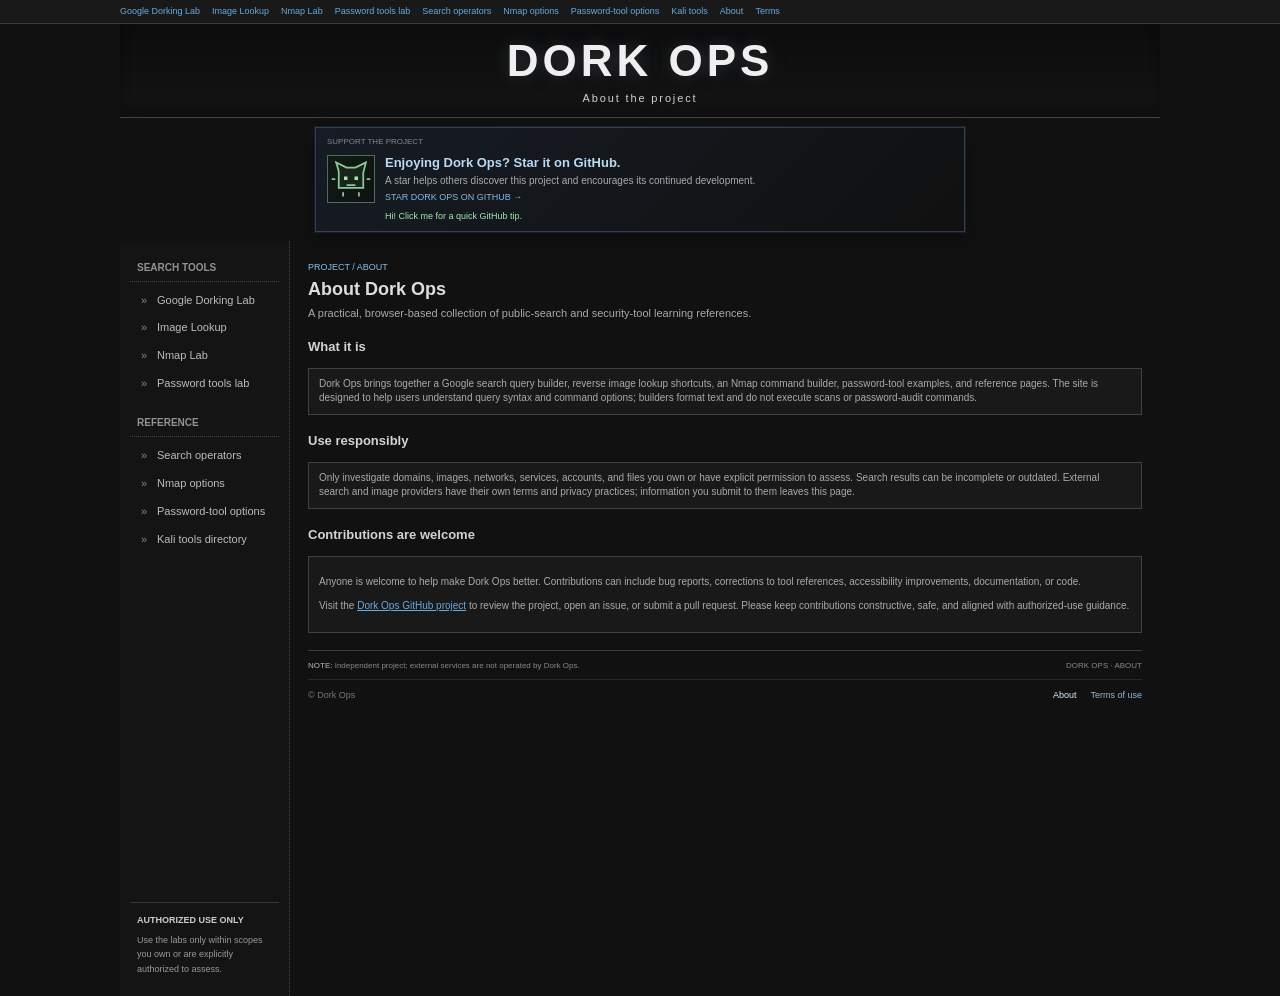
==== about.html @ 5b29af6c "Add files via upload" ====
<!DOCTYPE html>
<html lang="en">
<head>
  <meta charset="utf-8">
  <meta name="viewport" content="width=device-width, initial-scale=1, viewport-fit=cover">
  <meta name="theme-color" content="#111111">
  <title>About Dork Ops</title>
  <link rel="stylesheet" href="styles.css?v=22">
  <script src="mascot.js" defer></script>
</head>
<body>
  <canvas id="rain" aria-hidden="true"></canvas>
  <nav class="legacy-nav" aria-label="Utility navigation">
    <a href="dork-engine.html">Google Dorking Lab</a>
    <a href="dork-engine.html#p2">Image Lookup</a>
    <a href="dork-engine.html#p3">Nmap Lab</a>
    <a href="dork-engine.html#p4">Password tools lab</a>
    <a href="search-operators.html">Search operators</a>
    <a href="nmap-reference.html">Nmap options</a>
    <a href="password-tools.html">Password-tool options</a>
    <a href="kali-tools.html">Kali tools</a>
    <a href="about.html" aria-current="page">About</a>
    <a href="terms.html">Terms</a>
  </nav>
  <div class="site-banner">
    <div class="site-title">DORK OPS</div>
    <div class="site-subtitle">About the project</div>
  </div>
  <aside class="featured-ad" aria-label="Project highlights">
    <div class="featured-ad-slides">
    <section class="featured-ad-slide is-active" data-ad-slide aria-hidden="false">
      <span class="featured-ad-label">SUPPORT THE PROJECT</span>
      <div class="featured-ad-main">
        <button class="mascot-button" type="button" aria-label="Talk to the Dork Ops mascot" aria-controls="mascot-star-message">
          <svg viewBox="0 0 48 48" aria-hidden="true" focusable="false">
            <path d="M10 15 7 5l12 6h10l12-6-3 12v17H10z" fill="#19241b" stroke="#8bc99a" stroke-width="2"/>
            <path d="M16 21h4v4h-4zm12 0h4v4h-4z" fill="#a4e8ad"/>
            <path d="M19 31h10M6 24H2m44 0h-4M15 39v5m18-5v5" fill="none" stroke="#8bc99a" stroke-width="2"/>
          </svg>
        </button>
        <div class="featured-copy">
          <strong>Enjoying Dork Ops? Star it on GitHub.</strong>
          <span>A star helps others discover this project and encourages its continued development.</span>
          <a class="featured-link" href="https://github.com/sheakrajuu/DORK-OPS" target="_blank" rel="noopener noreferrer">STAR DORK OPS ON GITHUB &rarr;</a>
        </div>
      </div>
      <p class="mascot-message" id="mascot-star-message" aria-live="polite">Hi! Click me for a quick GitHub tip.</p>
    </section>
    <section class="featured-ad-slide" data-ad-slide aria-hidden="true">
      <span class="featured-ad-label">OPEN SOURCE PROJECT</span>
      <div class="featured-ad-main">
        <button class="mascot-button" type="button" aria-label="Talk to the Dork Ops mascot" aria-controls="mascot-contribute-message">
          <svg viewBox="0 0 48 48" aria-hidden="true" focusable="false">
            <path d="M10 15 7 5l12 6h10l12-6-3 12v17H10z" fill="#19241b" stroke="#8bc99a" stroke-width="2"/>
            <path d="M16 21h4v4h-4zm12 0h4v4h-4z" fill="#a4e8ad"/>
            <path d="M19 31h10M6 24H2m44 0h-4M15 39v5m18-5v5" fill="none" stroke="#8bc99a" stroke-width="2"/>
          </svg>
        </button>
        <div class="featured-copy">
          <strong>Everyone is welcome to contribute.</strong>
          <span>Help improve the labs, references, accessibility, and documentation.</span>
          <a class="featured-link" href="https://github.com/sheakrajuu/DORK-OPS" target="_blank" rel="noopener noreferrer">CONTRIBUTE ON GITHUB &rarr;</a>
        </div>
      </div>
      <p class="mascot-message" id="mascot-contribute-message" aria-live="polite">Hi! Click me to learn how you can contribute.</p>
    </section>
    </div>
  </aside>
  <div class="shell">
    <aside class="sidebar" aria-label="Site navigation">
      <div>
        <div class="side-label">SEARCH TOOLS</div>
        <a class="nav-btn" href="dork-engine.html"><span aria-hidden="true">»</span><span>Google Dorking Lab</span></a>
        <a class="nav-btn" href="dork-engine.html#p2"><span aria-hidden="true">»</span><span>Image Lookup</span></a>
        <a class="nav-btn" href="dork-engine.html#p3"><span aria-hidden="true">»</span><span>Nmap Lab</span></a>
        <a class="nav-btn" href="dork-engine.html#p4"><span aria-hidden="true">»</span><span>Password tools lab</span></a>
      </div>
      <div>
        <div class="side-label">REFERENCE</div>
        <a class="nav-btn" href="search-operators.html"><span aria-hidden="true">»</span><span>Search operators</span></a>
        <a class="nav-btn" href="nmap-reference.html"><span aria-hidden="true">»</span><span>Nmap options</span></a>
        <a class="nav-btn" href="password-tools.html"><span aria-hidden="true">»</span><span>Password-tool options</span></a>
        <a class="nav-btn" href="kali-tools.html"><span aria-hidden="true">»</span><span>Kali tools directory</span></a>
      </div>
      <div class="side-bottom"><strong>AUTHORIZED USE ONLY</strong>Use the labs only within scopes you own or are explicitly authorized to assess.</div>
    </aside>
    <main>
      <div class="hero">
        <div>
          <div class="eyebrow">PROJECT / ABOUT</div>
          <h1>About Dork Ops</h1>
          <p class="sub">A practical, browser-based collection of public-search and security-tool learning references.</p>
        </div>
      </div>
      <section class="operator-section">
        <h2>What it is</h2>
        <div class="scope-note">Dork Ops brings together a Google search query builder, reverse image lookup shortcuts, an Nmap command builder, password-tool examples, and reference pages. The site is designed to help users understand query syntax and command options; builders format text and do not execute scans or password-audit commands.</div>
      </section>
      <section class="operator-section">
        <h2>Use responsibly</h2>
        <div class="scope-note">Only investigate domains, images, networks, services, accounts, and files you own or have explicit permission to assess. Search results can be incomplete or outdated. External search and image providers have their own terms and privacy practices; information you submit to them leaves this page.</div>
      </section>
      <section class="operator-section">
        <h2>Contributions are welcome</h2>
        <div class="scope-note">
          <p>Anyone is welcome to help make Dork Ops better. Contributions can include bug reports, corrections to tool references, accessibility improvements, documentation, or code.</p>
          <p>Visit the <a href="https://github.com/sheakrajuu/DORK-OPS" target="_blank" rel="noopener noreferrer">Dork Ops GitHub project</a> to review the project, open an issue, or submit a pull request. Please keep contributions constructive, safe, and aligned with authorized-use guidance.</p>
        </div>
      </section>
      <div class="footnote"><span><b>NOTE:</b> Independent project; external services are not operated by Dork Ops.</span><span>DORK OPS · ABOUT</span></div>
      <footer class="site-footer"><span>© Dork Ops</span><span><a href="about.html" aria-current="page">About</a><a href="terms.html">Terms of use</a></span></footer>
    </main>
  </div>
</body>
</html>
---- styles.css ----
:root {
  color-scheme: dark;
  --page: #111;
  --panel: #1d1d1d;
  --surface: #151515;
  --field: #303030;
  --line: #414141;
  --text: #d0d0d0;
  --muted: #999;
  --link: #68a9df;
  --accent: #9cccf0;
  --warning: #f0dba7;
  font-family: Verdana, Arial, sans-serif;
}

* { box-sizing: border-box; }
* { scrollbar-width: none; -ms-overflow-style: none; }
*::-webkit-scrollbar { display: none; width: 0; height: 0; }
html { min-height: 100%; background: var(--page); }
body {
  position: relative;
  isolation: isolate;
  min-width: 320px;
  min-height: 100vh;
  margin: 0;
  overflow-x: hidden;
  background: var(--page);
  color: var(--text);
  font: 12px/1.45 Verdana, Arial, sans-serif;
}
button, input, select, textarea { font: inherit; }
button, a, input { letter-spacing: 0; }
button:focus-visible, input:focus-visible, select:focus-visible, textarea:focus-visible, a:focus-visible { outline: 2px solid var(--accent); outline-offset: 2px; }
a { color: var(--link); }
[hidden] { display: none !important; }

#rain {
  position: fixed;
  z-index: 0;
  inset: 0;
  width: 100%;
  height: 100%;
  opacity: .2;
  pointer-events: none;
}
body > :not(#rain) { position: relative; z-index: 1; }
.topbar {
  display: flex;
  min-height: 27px;
  align-items: center;
  justify-content: space-between;
  padding: 3px max(12px, calc((100% - 1040px) / 2));
  border-bottom: 1px solid #333;
  background: #090909;
}
.brand { color: #77b5e7; font-weight: bold; text-decoration: none; }
.topmeta { color: #777; font-size: 9px; }
.legacy-nav {
  display: flex;
  min-height: 24px;
  align-items: center;
  gap: 12px;
  overflow-x: auto;
  padding: 3px max(12px, calc((100% - 1040px) / 2));
  border-bottom: 1px solid #393939;
  background: #191919;
  color: #888;
  font-size: 9px;
  white-space: nowrap;
}
.legacy-nav a { text-decoration: none; }
.legacy-nav a:hover { color: #cfe8ff; text-decoration: underline; }
.legacy-nav span { margin-left: auto; }
.site-banner {
  display: flex;
  width: min(1040px, 100%);
  min-height: 94px;
  flex-direction: column;
  align-items: center;
  justify-content: center;
  margin: 0 auto;
  padding: 14px 20px 10px;
  border-bottom: 1px solid #454545;
  background: linear-gradient(180deg, #0c0c0c 0%, #141414 100%);
  text-align: center;
  box-shadow: inset 0 -8px 12px rgba(0,0,0,0.28);
}
.site-title {
  color: #efefef;
  font: 700 44px/1 "Arial Black", Impact, Verdana, sans-serif;
  letter-spacing: 4px;
  text-transform: uppercase;
  text-shadow: 0 0 16px rgba(255, 255, 255, 0.10), 0 0 28px rgba(128, 180, 255, 0.12);
  animation: titleFloat 3.5s ease-in-out infinite alternate;
}
.site-subtitle {
  margin-top: 8px;
  color: #cfcfcf;
  font-size: 11px;
  letter-spacing: 0.17em;
  text-transform: none;
  text-shadow: 0 0 12px rgba(176, 210, 255, 0.18);
}
@keyframes titleFloat {
  0% { transform: translateY(0); filter: drop-shadow(0 0 6px rgba(255,255,255,0.06)); }
  100% { transform: translateY(-1px); filter: drop-shadow(0 0 12px rgba(255,255,255,0.14)); }
}
.featured-ad {
  position: relative;
  display: grid;
  width: min(650px, calc(100% - 24px));
  gap: 6px;
  margin: 9px auto;
  padding: 8px 11px;
  border: 1px solid rgba(132, 180, 255, 0.25);
  background: linear-gradient(135deg, rgba(23, 29, 38, 0.96), rgba(17, 17, 17, 0.96));
  box-shadow: 0 0 0 1px rgba(123, 175, 214, 0.1), 0 10px 18px rgba(0, 0, 0, 0.28);
  transition: transform 180ms ease, box-shadow 180ms ease, border-color 180ms ease;
  overflow: hidden;
}
.featured-ad::before {
  content: "";
  position: absolute;
  inset: -20% auto auto -10%;
  width: 120%;
  height: 140%;
  background: linear-gradient(90deg, transparent, rgba(123, 175, 214, 0.1), transparent);
  transform: translateX(-100%);
  animation: adSweep 6s linear infinite;
  pointer-events: none;
}
.featured-ad:hover {
  transform: translateY(-1px);
  border-color: rgba(159, 211, 255, 0.45);
  box-shadow: 0 0 0 1px rgba(159, 211, 255, 0.18), 0 14px 24px rgba(0, 0, 0, 0.34);
}
.featured-ad-label { color: #888; font-size: 8px; }
.featured-ad-slides { display: grid; position: relative; z-index: 1; }
.featured-ad-slide {
  display: grid;
  grid-area: 1 / 1;
  align-content: start;
  gap: 6px;
  opacity: 0;
  transform: translateY(5px);
  visibility: hidden;
  pointer-events: none;
  transition: opacity 500ms ease, transform 500ms ease, visibility 0s linear 500ms;
}
.featured-ad-slide.is-active {
  opacity: 1;
  transform: translateY(0);
  visibility: visible;
  pointer-events: auto;
  transition-delay: 0s;
}
.featured-ad-main { display: flex; align-items: center; gap: 10px; position: relative; z-index: 1; }
.mascot-button {
  display: grid;
  width: 48px;
  height: 48px;
  flex: 0 0 48px;
  place-items: center;
  padding: 2px;
  border: 1px solid #4b7053;
  background: linear-gradient(135deg, #101b12, #0f1115);
  cursor: pointer;
  transition: transform 180ms ease, box-shadow 180ms ease, border-color 180ms ease;
}
.mascot-button svg { display: block; width: 42px; height: 42px; image-rendering: pixelated; }
.mascot-button:hover, .mascot-button:focus-visible {
  transform: scale(1.06) rotate(-2deg);
  border-color: #9bd5a6;
  box-shadow: 0 0 12px rgba(155, 213, 166, 0.55), 0 0 18px rgba(82, 123, 100, 0.45);
}
.featured-copy { display: grid; gap: 2px; position: relative; z-index: 1; }
.featured-copy strong { color: #b8d9f4; font-size: 13px; }
.featured-copy > span { color: #aaa; font-size: 10px; }
.featured-link {
  width: fit-content;
  color: #85b8e2;
  font-size: 9px;
  text-decoration: none;
  transition: transform 180ms ease, color 180ms ease;
}
.featured-link:hover, .featured-link:focus-visible {
  color: #c9edff;
  text-decoration: underline;
  transform: translateX(2px);
}
.mascot-message {
  margin: 0 0 0 58px;
  color: #a4e8ad;
  font-size: 9px;
  position: relative;
  z-index: 1;
  transition: color 160ms ease, opacity 160ms ease;
}
@keyframes adSweep {
  0% { transform: translateX(-120%); }
  100% { transform: translateX(120%); }
}
@media (prefers-reduced-motion: reduce) {
  .featured-ad::before { animation: none; }
  .featured-ad, .mascot-button, .featured-link { transition: none; }
  .featured-ad-slide { transition-duration: 0.01ms; }
}

.shell {
  display: grid;
  width: min(1040px, 100%);
  min-height: calc(100vh - 145px);
  margin: 0 auto;
  grid-template-columns: 170px minmax(0, 1fr);
}
.sidebar {
  display: flex;
  flex-direction: column;
  gap: 18px;
  padding: 20px 10px;
  border-right: 1px dotted #454545;
  background: #141414;
}
.side-label {
  margin-bottom: 5px;
  padding: 0 7px 5px;
  border-bottom: 1px dotted #454545;
  color: #929292;
  font-size: 10px;
  font-weight: bold;
}
.nav-btn {
  display: flex;
  width: 100%;
  align-items: center;
  gap: 7px;
  padding: 5px 7px;
  border: 1px solid transparent;
  background: transparent;
  color: #bcbcbc;
  cursor: pointer;
  font-size: 11px;
  text-align: left;
  text-decoration: none;
}
.nav-btn span:first-child { width: 12px; color: #888; text-align: center; }
.nav-btn:hover, .nav-btn.active { background: #242424; color: #d6ecff; text-decoration: underline; }
.side-bottom {
  margin-top: auto;
  padding: 10px 7px 0;
  border-top: 1px solid #393939;
  color: #999;
  font-size: 9px;
  line-height: 1.6;
}
.side-bottom strong { display: block; margin-bottom: 5px; color: #ccc; font-size: 9px; }

main { min-width: 0; padding: 20px 18px 28px; }
.hero { display: flex; align-items: center; justify-content: space-between; gap: 18px; margin-bottom: 14px; }
.eyebrow { margin-bottom: 4px; color: #8dbce1; font-size: 9px; }
.hero h1 { margin: 0 0 4px; color: #ddd; font-size: 18px; line-height: 1.25; }
.sub { max-width: 680px; margin: 0; color: #aaa; font-size: 11px; line-height: 1.5; }
.hero-code { color: #888; font-size: 9px; line-height: 1.7; text-align: right; white-space: nowrap; }
.hero-code b { color: #b0d5f2; font-weight: normal; }
.tabs { display: flex; gap: 12px; margin: 0 0 10px; border-bottom: 1px solid #4a4a4a; }
.tab { padding: 6px 9px; border: 0; border-bottom: 2px solid transparent; background: transparent; color: #aaa; cursor: pointer; font-size: 10px; }
.tab.on { border-bottom-color: #7bb5e5; color: #c6e3fc; }
.tab:hover { color: #eee; }
.card { padding: 13px; border: 1px solid #414141; background: var(--panel); }
.card-head { display: flex; align-items: center; justify-content: space-between; gap: 16px; margin-bottom: 10px; padding-bottom: 9px; border-bottom: 1px solid #444; }
.card-head h2 { margin: 0 0 4px; color: #d4d4d4; font-size: 12px; }
.card-head p { margin: 0; color: #999; font-size: 10px; line-height: 1.45; }
.pill { padding: 3px 6px; border: 1px solid #4b6273; color: #a9cce5; font-size: 8px; white-space: nowrap; }
.field-grid { display: grid; grid-template-columns: minmax(0, 1.5fr) minmax(220px, 1fr); gap: 14px; }
.field-grid > div { min-width: 0; }
label { display: block; margin: 10px 0 5px; color: #b8b8b8; font-size: 10px; }
input[type="text"], select, textarea { width: 100%; padding: 7px; border: 1px solid #555; border-radius: 0; background: var(--field); color: #e0e0e0; font-size: 11px; }
input[type="text"]::placeholder { color: #888; }
input[type="text"]:focus, select:focus, textarea:focus { border-color: #8bbce3; outline: 0; }
.query-editor { min-height: 43px; resize: vertical; color: #ddd; font: 10px/1.45 Consolas, monospace !important; overflow-wrap: anywhere; }
.template-row { display: grid; grid-template-columns: auto minmax(180px, 1fr) auto; align-items: end; gap: 8px; margin-top: 8px; }
.template-row label { margin: 0; }
.save-status { color: #a4d0a8; font-size: 9px; }
.parsed { display: flex; flex-wrap: wrap; gap: 5px; margin-top: 7px; }
.tag { padding: 3px 6px; border: 1px solid #506a7e; background: #242d34; color: #c3e2fb; font-size: 9px; }
.category-head { display: flex; align-items: center; justify-content: space-between; gap: 10px; margin: 14px 0 6px; color: #bbb; font-size: 10px; }
.category-tools { display: flex; gap: 9px; }
.text-btn { padding: 3px 0; border: 0; background: none; color: #83b9e4; cursor: pointer; font-size: 9px; text-decoration: underline; }
.chips { display: flex; flex-wrap: wrap; gap: 5px; }
.chip { padding: 4px 7px; border: 1px solid #505050; border-radius: 0; background: #292929; color: #c4c4c4; cursor: pointer; font-size: 9px; }
.chip.on { border-color: #708da5; background: #303b44; color: #d0e8fc; }
.chip:hover { border-color: #a1c8e8; }
.auth-row { display: flex; align-items: flex-start; gap: 8px; margin: 11px 0 0; color: #b4b4b4; font-size: 9px; line-height: 1.5; }
.auth-row input { margin: 2px 0 0; accent-color: #80b9e7; }
.auth-row a { color: #8bbce3; }
.action-row { display: flex; flex-wrap: wrap; align-items: center; gap: 9px; margin-top: 12px; }
.go { min-width: 145px; padding: 7px 10px; border: 1px solid #6e9bc0; border-radius: 0; background: #315d7d; color: #f1f7fc; cursor: pointer; font-size: 10px; }
.go:hover { background: #3c7097; }
.note { margin: 10px 0 0; color: #999; font-size: 9px; line-height: 1.45; }
.warn { margin-top: 10px; padding: 9px 11px; border: 1px solid #79643b; background: #332c1e; color: var(--warning); font-size: 10px; }
.scope-note { margin: 11px 0 13px; padding: 8px 10px; border: 1px solid #414141; background: #191919; color: #aaa; font-size: 10px; }
.scope-note strong { color: #ccc; }
.chips .chip { display: inline-flex; align-items: center; gap: 5px; }
.chips .chip input { margin: 0; accent-color: #80b9e7; }
.nmap-command { margin-top: 13px; padding: 9px; border: 1px solid #526a58; background: #101510; }
.nmap-command .results-head { margin: 0 0 8px; }
.nmap-command > code { display: block; padding: 9px; border: 1px solid #343d34; background: #080b08; color: #bde6c3; font: 11px/1.5 Consolas, monospace; overflow-wrap: anywhere; user-select: all; }
.results-head { display: flex; align-items: center; justify-content: space-between; gap: 14px; margin: 14px 0 6px; }
.results-head h2 { margin: 0; color: #c9c9c9; font-size: 11px; }
.result-tools { display: flex; align-items: center; gap: 7px; }
.btn { display: inline-block; padding: 5px 8px; border: 1px solid #505050; border-radius: 0; background: #292929; color: #ccc; cursor: pointer; font-size: 9px; text-decoration: none; }
.btn:hover { border-color: #8bbce3; color: #c6e3fc; }
.grp { margin: 13px 0 4px; padding-bottom: 3px; border-bottom: 1px dotted #484848; color: #9fc9ea; font-size: 10px; }
.gd { margin: 0 0 5px; color: #999; font-size: 9px; }
.item { display: grid; grid-template-columns: minmax(0, 1fr) auto; align-items: center; column-gap: 8px; margin-bottom: 4px; padding: 7px 8px; border: 1px solid #383838; background: var(--surface); }
.item code { color: #ddd; font: 10px/1.4 Consolas, monospace; overflow-wrap: anywhere; }
.item .d { margin: 4px 0 0; color: #999; font-size: 9px; line-height: 1.4; }
.acts { display: flex; grid-column: 2; grid-row: 1 / span 2; gap: 5px; align-self: center; }
.empty { padding: 12px; border: 1px solid #444; background: #202020; color: #bbb; font-size: 10px; text-align: center; }
.history { margin-top: 16px; padding-top: 11px; border-top: 1px solid #414141; }
.history-head { display: flex; align-items: center; justify-content: space-between; }
.history-head h3 { margin: 0; color: #bbb; font-size: 9px; font-weight: normal; }
.history-list { display: flex; flex-wrap: wrap; gap: 6px; margin-top: 9px; }
.history-entry { max-width: 100%; overflow: hidden; padding: 6px 8px; border: 1px solid #444; background: #252525; color: #bbb; cursor: pointer; font-size: 9px; text-overflow: ellipsis; white-space: nowrap; }
.history-entry:hover { border-color: #8bbce3; color: #c6e3fc; }
.eng { display: flex; flex-direction: column; gap: 7px; margin-top: 12px; }
.eng a { display: block; padding: 9px; border: 1px solid #454545; background: #252525; color: #ddd; font-size: 11px; text-decoration: none; }
.eng a:hover { border-color: #8bbce3; }
.eng a span { display: block; margin-top: 3px; color: #999; font-size: 9px; }
.eng a.main { border-color: #607e95; }
.footnote { display: flex; justify-content: space-between; gap: 18px; margin-top: 15px; padding-top: 9px; border-top: 1px solid #3d3d3d; color: #888; font-size: 8px; }
.footnote b { color: #bbb; font-weight: normal; }
.site-footer {
  display: flex;
  justify-content: space-between;
  gap: 12px;
  margin-top: 8px;
  padding: 9px 0 2px;
  border-top: 1px solid #292929;
  color: #777;
  font-size: 9px;
}
.site-footer > span:last-child { display: flex; flex-wrap: wrap; gap: 14px; }
.site-footer a { color: #91b9d7; text-decoration: none; }
.site-footer a:hover, .site-footer a:focus-visible { color: #d6ecff; text-decoration: underline; }
.site-footer a[aria-current="page"] { color: #d6ecff; }
.operator-section { margin: 17px 0; }
.operator-section h2 { margin: 0 0 5px; color: #d3d3d3; font-size: 13px; }
.operator-intro { margin: 0 0 9px; color: #999; font-size: 10px; }
#operator-count { color: #999; font-size: 9px; }
.operator-tools {
  display: grid;
  grid-template-columns: auto minmax(180px, 1fr) auto minmax(160px, 220px) auto auto;
  align-items: center;
  gap: 8px;
  margin: 10px 0 14px;
  padding: 9px;
  border: 1px solid #414141;
  background: #191919;
}
.operator-tools label { margin: 0; color: #b8b8b8; font-size: 9px; }
.operator-tools #operator-search,
.operator-tools select { min-width: 0; margin: 0; }
.operator-tools #operator-favorites-toggle[aria-pressed="true"] { border-color: #8bbce3; color: #c6e3fc; }
.operator-empty { margin: 10px 0; padding: 12px; border: 1px solid #444; background: #202020; color: #bbb; font-size: 10px; text-align: center; }
.operator-list { display: grid; grid-template-columns: repeat(2, minmax(0, 1fr)); gap: 7px; }
.operator-card { min-width: 0; padding: 9px; border: 1px solid #414141; background: #1a1a1a; }
.operator-card.is-favorite { border-color: #52677a; }
.operator-title { display: flex; flex-wrap: wrap; align-items: baseline; gap: 5px 9px; }
.operator-title code { color: #b9d8f1; font: bold 11px Consolas, monospace; }
.operator-title span { color: #d0d0d0; font-size: 10px; }
.operator-title .operator-status { margin-left: auto; padding: 2px 4px; border: 1px solid #526a58; color: #a8d1ad; font-size: 8px; }
.operator-title .operator-status.limited { border-color: #746742; color: #d2c28e; }
.operator-title .operator-status.retired { border-color: #744e4e; color: #d99a9a; }
.operator-favorite { flex: 0 0 auto; padding: 2px 5px; border: 1px solid #505050; background: #222; color: #aebdca; cursor: pointer; font-size: 8px; }
.operator-favorite[aria-pressed="true"] { border-color: #746742; color: #e3cf8c; }
.operator-favorite:hover { border-color: #a1c8e8; color: #d6ecff; }
.operator-card p { margin: 8px 0 11px; color: #999; font-size: 9px; line-height: 1.5; }
.operator-query { display: flex; flex-wrap: wrap; align-items: center; justify-content: space-between; gap: 8px; padding: 7px; border: 1px solid #383838; background: #111; }
.operator-query > code { min-width: 0; flex: 1 1 100%; color: #ddd; font: 10px/1.5 Consolas, monospace; overflow-wrap: anywhere; }
.operator-query > code { white-space: pre-wrap; }
.operator-cli-note { min-width: 0; color: #aaa; font-size: 10px; }
.operator-actions { display: flex; flex: 0 0 auto; gap: 5px; margin-left: auto; }
.learning-guide { margin: 16px 0; padding: 13px; border: 1px solid #485561; background: rgba(23, 31, 37, .94); }
.learning-guide h2 { margin: 0 0 7px; color: #d9e8f2; font-size: 14px; }
.learning-guide h3 { margin: 12px 0 5px; color: #c6dcec; font-size: 11px; }
.learning-guide p { margin: 5px 0 9px; color: #bbb; font-size: 10px; }
.learning-grid { display: grid; grid-template-columns: repeat(3, minmax(0, 1fr)); gap: 10px; margin: 12px 0; }
.learning-grid article { min-width: 0; padding: 9px; border: 1px solid #3d4a54; background: #171c20; }
.learning-grid h3 { margin: 0 0 5px; }
.learning-grid p { margin: 0; line-height: 1.55; }
.learning-command { padding: 9px; border: 1px solid #3b454d; background: #101214; overflow-wrap: anywhere; }
.learning-command code, .learning-steps code { color: #c5e0f3; font: 10px/1.6 Consolas, monospace; }
.learning-steps { margin: 9px 0 12px; padding-left: 21px; color: #bbb; font-size: 10px; }
.learning-steps li { margin: 4px 0; padding-left: 3px; }
.field-help { display: block; margin: 4px 0 10px; color: #9daab3; font-size: 9px; line-height: 1.55; }
.tool-explanation { margin: 14px 0; padding: 10px 12px; border-left: 2px solid #708fa6; background: #171c20; color: #bac6ce; font-size: 10px; line-height: 1.55; }
.lab-next-step { margin-top: 14px; padding: 10px 12px; border: 1px solid #465d6c; background: #171f25; }
.lab-next-step h3 { margin: 0 0 6px; color: #d6e8f4; font-size: 11px; }
.lab-next-step p { margin: 5px 0 9px; color: #bbc4ca; font-size: 10px; line-height: 1.55; }
.recommendation-note { color: #f0dba7 !important; }
.recommendation-card { margin: 8px 0; padding: 9px 10px; border: 1px solid #3c4c57; background: #171c20; }
.recommendation-card h4 { margin: 0 0 5px; color: #cce2f1; font-size: 10px; }
.recommendation-card p { margin: 5px 0; color: #bbc4ca; font-size: 10px; line-height: 1.55; }
.recommendation-command { display: block; margin: 6px 0; padding: 8px; border: 1px solid #3c4c3c; background: #101510; color: #c6e5ca; font: 10px/1.5 Consolas, monospace; overflow-wrap: anywhere; }
.recommendation-confirm { display: flex; align-items: flex-start; gap: 7px; margin: 8px 0; color: #c7c7c7; font-size: 9px; line-height: 1.5; }
.recommendation-confirm input { flex: 0 0 auto; margin: 2px 0 0; accent-color: #80b9e7; }
.lab-next-step button:disabled { cursor: not-allowed; opacity: .5; }

@media (max-width: 900px) {
  .operator-list { grid-template-columns: 1fr; }
  .operator-tools { grid-template-columns: auto minmax(0, 1fr) auto minmax(130px, 180px); }
  .operator-tools .btn { grid-column: 1 / -1; justify-self: end; }
  .learning-grid { grid-template-columns: 1fr; }
}

@media (max-width: 640px) {
  .site-banner { min-height: 78px; padding: 9px 14px; }
  .site-title { font-size: 34px; }
  .topbar { padding-right: 10px; padding-left: 10px; }
  .legacy-nav { gap: 10px; padding-right: 10px; padding-left: 10px; }
  .legacy-nav span { display: none; }
  .shell { min-height: calc(100vh - 125px); grid-template-columns: 1fr; }
  .sidebar { display: flex; flex-direction: column; align-items: stretch; gap: 8px; overflow: visible; padding: 9px; border-right: 0; border-bottom: 1px dotted #454545; }
  .sidebar > div { display: flex; min-width: 0; flex-wrap: wrap; align-items: center; gap: 3px; white-space: normal; }
  .side-label { width: 100%; margin: 0 0 2px; padding: 0 5px 3px; border-bottom: 1px dotted #454545; }
  .nav-btn { width: auto; min-width: calc(50% - 3px); flex: 1 1 calc(50% - 3px); padding: 6px 8px; }
  main { padding: 13px 10px 24px; }
  .hero { margin-bottom: 10px; }
  .hero-code { display: none; }
  .field-grid { grid-template-columns: 1fr; gap: 8px; }
  .template-row { grid-template-columns: 1fr auto; }
  .template-row label { grid-column: 1 / -1; }
  .operator-list { grid-template-columns: 1fr; }
  .operator-tools { grid-template-columns: 1fr; }
  .operator-tools .btn { grid-column: auto; justify-self: stretch; }
  .learning-grid { grid-template-columns: 1fr; }
}

@media (max-width: 420px) {
  .site-title { font-size: 27px; }
  .featured-ad { width: calc(100% - 16px); }
  .featured-ad-main { align-items: flex-start; }
  .featured-copy > span { line-height: 1.4; }
  .mascot-message { margin-left: 0; }
  .card-head { display: block; }
  .pill { display: inline-block; margin-top: 7px; }
  .action-row { align-items: stretch; flex-direction: column; }
  .go { width: 100%; }
  .results-head { align-items: flex-start; flex-direction: column; }
  .result-tools { width: 100%; justify-content: space-between; }
  .item { grid-template-columns: 1fr; }
  .acts { grid-column: 1; grid-row: auto; margin-top: 5px; }
  .footnote { flex-direction: column; gap: 5px; }
  .site-footer { align-items: flex-start; flex-direction: column; }
}

@media (prefers-reduced-motion: reduce) {
  *, *::before, *::after { scroll-behavior: auto !important; animation-duration: .01ms !important; transition-duration: .01ms !important; }
}
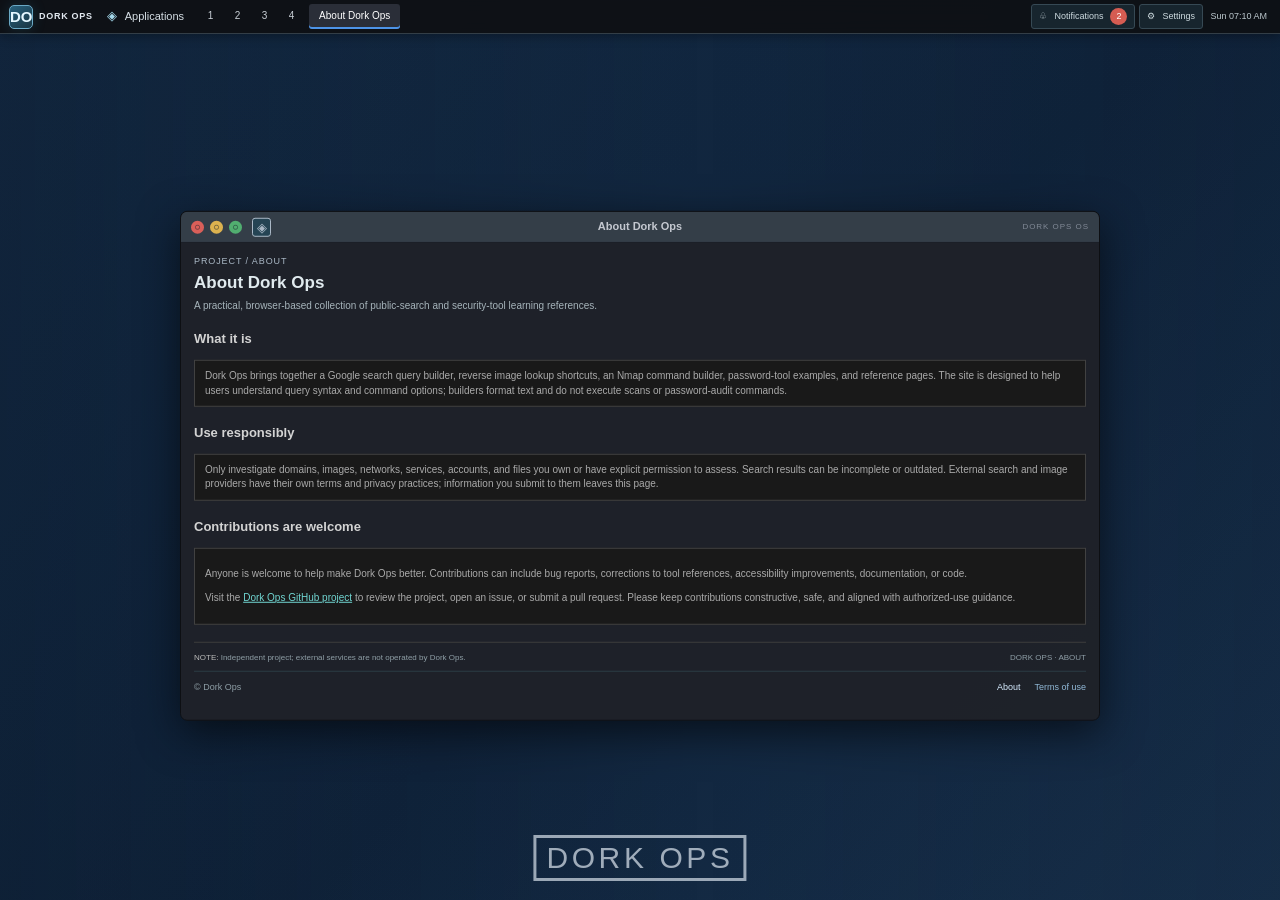
==== commit 3a3e4ebc: "Add files via upload" ====
--- a/about.html
+++ b/about.html
@@ -3,69 +3,18 @@
 <head>
   <meta charset="utf-8">
   <meta name="viewport" content="width=device-width, initial-scale=1, viewport-fit=cover">
-  <meta name="theme-color" content="#111111">
+  <meta name="theme-color" content="#13212b">
   <title>About Dork Ops</title>
-  <link rel="stylesheet" href="styles.css?v=22">
-  <script src="mascot.js" defer></script>
+  <link rel="manifest" href="manifest.webmanifest">
+  <link rel="icon" href="icons/dork-ops.png" type="image/png">
+  <link rel="stylesheet" href="styles.css?v=29">
+  <script src="dorkops-ui.js?v=3" defer></script>
 </head>
 <body>
   <canvas id="rain" aria-hidden="true"></canvas>
-  <nav class="legacy-nav" aria-label="Utility navigation">
-    <a href="dork-engine.html">Google Dorking Lab</a>
-    <a href="dork-engine.html#p2">Image Lookup</a>
-    <a href="dork-engine.html#p3">Nmap Lab</a>
-    <a href="dork-engine.html#p4">Password tools lab</a>
-    <a href="search-operators.html">Search operators</a>
-    <a href="nmap-reference.html">Nmap options</a>
-    <a href="password-tools.html">Password-tool options</a>
-    <a href="kali-tools.html">Kali tools</a>
-    <a href="about.html" aria-current="page">About</a>
-    <a href="terms.html">Terms</a>
-  </nav>
-  <div class="site-banner">
-    <div class="site-title">DORK OPS</div>
-    <div class="site-subtitle">About the project</div>
-  </div>
-  <aside class="featured-ad" aria-label="Project highlights">
-    <div class="featured-ad-slides">
-    <section class="featured-ad-slide is-active" data-ad-slide aria-hidden="false">
-      <span class="featured-ad-label">SUPPORT THE PROJECT</span>
-      <div class="featured-ad-main">
-        <button class="mascot-button" type="button" aria-label="Talk to the Dork Ops mascot" aria-controls="mascot-star-message">
-          <svg viewBox="0 0 48 48" aria-hidden="true" focusable="false">
-            <path d="M10 15 7 5l12 6h10l12-6-3 12v17H10z" fill="#19241b" stroke="#8bc99a" stroke-width="2"/>
-            <path d="M16 21h4v4h-4zm12 0h4v4h-4z" fill="#a4e8ad"/>
-            <path d="M19 31h10M6 24H2m44 0h-4M15 39v5m18-5v5" fill="none" stroke="#8bc99a" stroke-width="2"/>
-          </svg>
-        </button>
-        <div class="featured-copy">
-          <strong>Enjoying Dork Ops? Star it on GitHub.</strong>
-          <span>A star helps others discover this project and encourages its continued development.</span>
-          <a class="featured-link" href="https://github.com/sheakrajuu/DORK-OPS" target="_blank" rel="noopener noreferrer">STAR DORK OPS ON GITHUB &rarr;</a>
-        </div>
-      </div>
-      <p class="mascot-message" id="mascot-star-message" aria-live="polite">Hi! Click me for a quick GitHub tip.</p>
-    </section>
-    <section class="featured-ad-slide" data-ad-slide aria-hidden="true">
-      <span class="featured-ad-label">OPEN SOURCE PROJECT</span>
-      <div class="featured-ad-main">
-        <button class="mascot-button" type="button" aria-label="Talk to the Dork Ops mascot" aria-controls="mascot-contribute-message">
-          <svg viewBox="0 0 48 48" aria-hidden="true" focusable="false">
-            <path d="M10 15 7 5l12 6h10l12-6-3 12v17H10z" fill="#19241b" stroke="#8bc99a" stroke-width="2"/>
-            <path d="M16 21h4v4h-4zm12 0h4v4h-4z" fill="#a4e8ad"/>
-            <path d="M19 31h10M6 24H2m44 0h-4M15 39v5m18-5v5" fill="none" stroke="#8bc99a" stroke-width="2"/>
-          </svg>
-        </button>
-        <div class="featured-copy">
-          <strong>Everyone is welcome to contribute.</strong>
-          <span>Help improve the labs, references, accessibility, and documentation.</span>
-          <a class="featured-link" href="https://github.com/sheakrajuu/DORK-OPS" target="_blank" rel="noopener noreferrer">CONTRIBUTE ON GITHUB &rarr;</a>
-        </div>
-      </div>
-      <p class="mascot-message" id="mascot-contribute-message" aria-live="polite">Hi! Click me to learn how you can contribute.</p>
-    </section>
-    </div>
-  </aside>
+  
+  
+  
   <div class="shell">
     <aside class="sidebar" aria-label="Site navigation">
       <div>
--- a/styles.css
+++ b/styles.css
@@ -66,7 +66,7 @@
   background: #191919;
   color: #888;
   font-size: 9px;
-  white-space: nowrap;
+  white-space: normal;
 }
 .legacy-nav a { text-decoration: none; }
 .legacy-nav a:hover { color: #cfe8ff; text-decoration: underline; }
@@ -204,6 +204,44 @@
   .featured-ad::before { animation: none; }
   .featured-ad, .mascot-button, .featured-link { transition: none; }
   .featured-ad-slide { transition-duration: 0.01ms; }
+}
+
+body.embedded-app {
+  min-width: 0;
+  min-height: 100%;
+  overflow-x: hidden;
+}
+body.embedded-app #rain,
+body.embedded-app .dorkos-topbar,
+body.embedded-app .legacy-nav,
+body.embedded-app .site-banner,
+body.embedded-app .featured-ad,
+body.embedded-app .sidebar,
+body.embedded-app .window-titlebar,
+body.embedded-app .desktop-dock,
+body.embedded-app #applications-menu,
+body.embedded-app #settings-panel,
+body.embedded-app #notifications-panel {
+  display: none !important;
+}
+body.embedded-app .shell {
+  display: block;
+  width: 100%;
+  min-height: 0;
+  margin: 0;
+}
+body.embedded-app main {
+  width: 100%;
+  min-height: 0;
+  margin: 0;
+  padding: 14px;
+}
+body.embedded-app .hero {
+  margin-bottom: 12px;
+}
+body.embedded-app .settings-panel,
+body.embedded-app .applications-menu {
+  display: none !important;
 }
 
 .shell {
@@ -280,9 +318,14 @@
 .query-editor { min-height: 43px; resize: vertical; color: #ddd; font: 10px/1.45 Consolas, monospace !important; overflow-wrap: anywhere; }
 .template-row { display: grid; grid-template-columns: auto minmax(180px, 1fr) auto; align-items: end; gap: 8px; margin-top: 8px; }
 .template-row label { margin: 0; }
+.match-mode-row { display: grid; grid-column: 1 / -1; grid-template-columns: minmax(180px, 1fr) minmax(200px, 1.5fr); align-items: end; gap: 12px; margin-top: 8px; }
+.match-mode-row label { margin-top: 4px; }
+.match-mode-row .field-help { margin-bottom: 7px; }
 .save-status { color: #a4d0a8; font-size: 9px; }
 .parsed { display: flex; flex-wrap: wrap; gap: 5px; margin-top: 7px; }
-.tag { padding: 3px 6px; border: 1px solid #506a7e; background: #242d34; color: #c3e2fb; font-size: 9px; }
+.tag { display: inline-flex; align-items: center; gap: 5px; padding: 2px 4px 2px 6px; border: 1px solid #506a7e; background: #242d34; color: #c3e2fb; font-size: 9px; }
+.remove-term { padding: 0 2px; border: 0; background: transparent; color: #b8d7ef; cursor: pointer; font-size: 12px; line-height: 1; }
+.remove-term:hover { color: #fff; }
 .category-head { display: flex; align-items: center; justify-content: space-between; gap: 10px; margin: 14px 0 6px; color: #bbb; font-size: 10px; }
 .category-tools { display: flex; gap: 9px; }
 .text-btn { padding: 3px 0; border: 0; background: none; color: #83b9e4; cursor: pointer; font-size: 9px; text-decoration: underline; }
@@ -305,6 +348,13 @@
 .nmap-command { margin-top: 13px; padding: 9px; border: 1px solid #526a58; background: #101510; }
 .nmap-command .results-head { margin: 0 0 8px; }
 .nmap-command > code { display: block; padding: 9px; border: 1px solid #343d34; background: #080b08; color: #bde6c3; font: 11px/1.5 Consolas, monospace; overflow-wrap: anywhere; user-select: all; }
+.scan-plan { margin-top: 12px; padding: 10px 12px; border: 1px solid #3f4e59; background: #171c20; }
+.scan-plan h3 { margin: 0 0 6px; color: #d6e8f4; font-size: 11px; }
+.scan-plan ul, .command-breakdown ul { margin: 0; padding-left: 18px; color: #b8c1c7; font-size: 9px; line-height: 1.6; }
+.scan-plan li, .command-breakdown li { margin: 3px 0; }
+.command-breakdown { margin-top: 9px; color: #c5d9e8; font-size: 9px; }
+.command-breakdown summary { width: fit-content; cursor: pointer; }
+.command-breakdown ul { margin-top: 6px; }
 .results-head { display: flex; align-items: center; justify-content: space-between; gap: 14px; margin: 14px 0 6px; }
 .results-head h2 { margin: 0; color: #c9c9c9; font-size: 11px; }
 .result-tools { display: flex; align-items: center; gap: 7px; }
@@ -402,10 +452,14 @@
 .recommendation-card { margin: 8px 0; padding: 9px 10px; border: 1px solid #3c4c57; background: #171c20; }
 .recommendation-card h4 { margin: 0 0 5px; color: #cce2f1; font-size: 10px; }
 .recommendation-card p { margin: 5px 0; color: #bbc4ca; font-size: 10px; line-height: 1.55; }
-.recommendation-command { display: block; margin: 6px 0; padding: 8px; border: 1px solid #3c4c3c; background: #101510; color: #c6e5ca; font: 10px/1.5 Consolas, monospace; overflow-wrap: anywhere; }
+.recommendation-command { display: block; width: 100%; margin: 6px 0; padding: 8px; border: 1px solid #3c4c3c; background: #101510; color: #c6e5ca; cursor: pointer; font: 10px/1.5 Consolas, monospace; overflow-wrap: anywhere; text-align: left; }
+.recommendation-command:hover:not(:disabled) { border-color: #8bbce3; color: #d6ecff; }
+.recommendation-list { margin-top: 10px; }
+.recommendation-list > h3 { margin: 0 0 6px; color: #d6e8f4; font-size: 11px; }
+.recommendation-card.is-primary { border-color: #708fa6; }
 .recommendation-confirm { display: flex; align-items: flex-start; gap: 7px; margin: 8px 0; color: #c7c7c7; font-size: 9px; line-height: 1.5; }
 .recommendation-confirm input { flex: 0 0 auto; margin: 2px 0 0; accent-color: #80b9e7; }
-.lab-next-step button:disabled { cursor: not-allowed; opacity: .5; }
+.recommendation-card button:disabled { cursor: not-allowed; opacity: .5; }
 
 @media (max-width: 900px) {
   .operator-list { grid-template-columns: 1fr; }
@@ -431,6 +485,7 @@
   .field-grid { grid-template-columns: 1fr; gap: 8px; }
   .template-row { grid-template-columns: 1fr auto; }
   .template-row label { grid-column: 1 / -1; }
+  .match-mode-row { grid-template-columns: 1fr; gap: 2px; }
   .operator-list { grid-template-columns: 1fr; }
   .operator-tools { grid-template-columns: 1fr; }
   .operator-tools .btn { grid-column: auto; justify-self: stretch; }
@@ -458,3 +513,666 @@
 @media (prefers-reduced-motion: reduce) {
   *, *::before, *::after { scroll-behavior: auto !important; animation-duration: .01ms !important; transition-duration: .01ms !important; }
 }
+
+/* Dork Ops desktop shell */
+:root {
+  color-scheme: dark;
+  --page: #101820;
+  --panel: #18232c;
+  --surface: #131d25;
+  --field: #0c141b;
+  --line: #33434e;
+  --text: #e1e8ec;
+  --muted: #9cabb5;
+  --link: #70d5d1;
+  --accent: #42c9c2;
+  --warning: #f0cb79;
+  font-family: Inter, "Segoe UI", Arial, sans-serif;
+}
+
+body {
+  padding-bottom: 84px;
+  background: linear-gradient(135deg, #142b45, #10243c 55%, #18314d) fixed;
+  color: var(--text);
+  font-family: Inter, "Segoe UI", Arial, sans-serif;
+  font-size: 13px;
+}
+body::before {
+  position: fixed;
+  z-index: 0;
+  inset: 0;
+  background: linear-gradient(90deg, rgba(5,13,25,.2), transparent 55%, rgba(5,13,25,.12));
+  content: "";
+  pointer-events: none;
+}
+#rain { opacity: .025; }
+body > :not(#rain) { z-index: 1; }
+
+.dorkos-topbar {
+  position: sticky !important;
+  z-index: 20 !important;
+  top: 0;
+  display: flex;
+  min-height: 40px;
+  align-items: center;
+  gap: 12px;
+  padding: 4px clamp(8px, 1.5vw, 22px);
+  border-bottom: 1px solid rgba(140, 168, 184, .3);
+  background: rgba(19, 28, 37, .96);
+  box-shadow: 0 3px 16px rgba(0, 0, 0, .28);
+  backdrop-filter: blur(18px);
+}
+.dorkos-system-actions { margin-left: auto; }
+.dorkos-brand { display: inline-flex; width: fit-content; align-items: center; gap: 7px; color: #e5f0f3; text-decoration: none; }
+.dorkos-logo {
+  display: grid;
+  width: 28px;
+  height: 28px;
+  place-items: center;
+  border: 1px solid #6aa9c5;
+  border-radius: 7px;
+  background: linear-gradient(145deg, #28627e, #193542);
+  color: #e4f7ff;
+  font-size: 15px;
+  font-weight: 800;
+  box-shadow: 0 0 14px rgba(49, 153, 194, .18);
+}
+.dorkos-brand > span:last-child { display: grid; gap: 2px; }
+.dorkos-logo img { display: block; width: 100%; height: 100%; border-radius: inherit; }
+.dorkos-brand strong { font-size: 10px; letter-spacing: .1em; }
+.dorkos-brand small { display: none; color: #91a6af; font-size: 8px; letter-spacing: .13em; }
+.dorkos-system-status { display: none; align-items: center; gap: 8px; margin-left: auto; color: #a7b6be; font-size: 9px; letter-spacing: .08em; }
+.applications-toggle {
+  display: inline-flex;
+  min-height: 30px;
+  align-items: center;
+  gap: 8px;
+  padding: 4px 11px;
+  border: 1px solid transparent;
+  border-radius: 5px;
+  background: transparent;
+  color: #d7e0e6;
+  cursor: pointer;
+  font-size: 11px;
+}
+.applications-toggle:hover, .applications-toggle[aria-expanded="true"] { border-color: #52616e; background: #303e4a; color: #fff; }
+.applications-glyph { color: #a4d8eb; font-size: 15px; }
+.applications-menu {
+  position: fixed;
+  z-index: 50;
+  top: 44px;
+  left: clamp(8px, 1.5vw, 22px);
+  display: grid;
+  width: min(490px, calc(100vw - 16px));
+  grid-template-columns: 1fr 1fr;
+  gap: 8px 20px;
+  padding: 17px;
+  border: 1px solid #526371;
+  border-radius: 7px;
+  background: rgba(31, 42, 52, .98);
+  box-shadow: 0 20px 50px rgba(0,0,0,.54);
+}
+.applications-group h2 { margin: 0 0 8px; padding-bottom: 6px; border-bottom: 1px solid #465661; color: #a1c7dc; font-size: 9px; letter-spacing: .13em; }
+.application-item { display: flex; min-height: 38px; align-items: center; gap: 9px; padding: 5px 7px; border-radius: 5px; color: #d4dde2; font-size: 11px; text-decoration: none; }
+.application-item:hover { background: #354652; color: #fff; }
+.application-item-icon { display: grid; width: 27px; height: 27px; place-items: center; border: 1px solid #526977; border-radius: 5px; background: #213744; color: #b4e5f4; font-size: 15px; }
+.status-dot { display: inline-block; width: 7px; height: 7px; flex: 0 0 7px; border-radius: 50%; background: #51d3a2; box-shadow: 0 0 10px rgba(81, 211, 162, .7); }
+.status-separator { color: #54646d; }
+.dorkos-system-actions { position: relative; display: flex; align-items: center; justify-content: flex-end; gap: 8px; }
+.system-button {
+  display: inline-flex;
+  min-height: 32px;
+  align-items: center;
+  justify-content: center;
+  gap: 7px;
+  padding: 5px 10px;
+  border: 1px solid #364954;
+  border-radius: 8px;
+  background: #17252e;
+  color: #cedbe0;
+  cursor: pointer;
+  font-size: 10px;
+  text-decoration: none;
+}
+.system-button:hover { border-color: #47beba; background: #1c3038; color: #ecffff; }
+.system-clock { min-width: 82px; color: #becbd0; font-size: 10px; text-align: right; }
+.notification-count { display: inline-grid; min-width: 17px; height: 17px; place-items: center; border-radius: 9px; background: #d55c52; color: #fff; font-size: 9px; }
+.notifications-panel {
+  position: fixed;
+  z-index: 40;
+  top: 66px;
+  right: clamp(12px, 3vw, 42px);
+  width: min(360px, calc(100vw - 24px));
+  max-height: min(70vh, 520px);
+  overflow: auto;
+  padding: 13px;
+  border: 1px solid #3b515d;
+  border-radius: 12px;
+  background: #14212a;
+  box-shadow: 0 20px 60px rgba(0,0,0,.55);
+}
+.notifications-heading, .notification-card-heading { display: flex; align-items: center; justify-content: space-between; gap: 10px; }
+.notifications-heading { margin-bottom: 10px; padding-bottom: 9px; border-bottom: 1px solid #30434d; }
+.notifications-heading h2 { margin: 0; color: #e1eff2; font-size: 13px; }
+.notification-card { margin: 8px 0; padding: 10px; border: 1px solid #314650; border-radius: 9px; background: #192a33; }
+.notification-card h3 { margin: 0; color: #dce9ed; font-size: 11px; }
+.notification-card p, .notifications-empty { margin: 7px 0; color: #abbac1; font-size: 10px; line-height: 1.5; }
+.notification-card a { color: #70d5d1; font-size: 10px; text-decoration: none; }
+.notification-card a:hover { text-decoration: underline; }
+.notification-dismiss { border: 0; background: transparent; color: #94a6af; cursor: pointer; font-size: 18px; }
+.settings-toggle { min-width: 32px; }
+.settings-panel {
+  position: fixed;
+  z-index: 55;
+  top: 48px;
+  right: clamp(10px, 2vw, 26px);
+  display: flex;
+  width: min(510px, calc(100vw - 20px));
+  max-height: calc(100vh - 60px);
+  flex-direction: column;
+  overflow: hidden;
+  border: 1px solid #566777;
+  border-radius: 7px;
+  background: rgba(30, 39, 49, .99);
+  box-shadow: 0 18px 56px rgba(0,0,0,.62);
+}
+body > .settings-panel { position: fixed !important; z-index: 55 !important; }
+.settings-header { display: flex; min-height: 60px; align-items: center; justify-content: space-between; gap: 12px; padding: 10px 14px; border-bottom: 1px solid #43515d; background: linear-gradient(#354451, #293641); }
+.settings-eyebrow { color: #9bc6de; font-size: 8px; letter-spacing: .12em; }
+.settings-header h2 { margin: 3px 0 0; color: #f0f4f6; font-size: 16px; }
+.settings-close { width: 28px; height: 28px; border: 1px solid #52606b; border-radius: 4px; background: #28323d; color: #e3edf2; cursor: pointer; font-size: 20px; line-height: 1; }
+.settings-content { overflow: auto; padding: 5px 14px 12px; }
+.settings-section { margin: 0; padding: 10px 0; border-bottom: 1px solid #394852; }
+.settings-section h3 { margin: 0 0 8px; color: #a6cde1; font-size: 10px; letter-spacing: .06em; }
+.settings-fields { display: grid; grid-template-columns: 1fr 1fr; gap: 4px 12px; }
+.settings-panel label { display: grid; gap: 4px; margin: 5px 0; color: #c9d4db; font-size: 10px; }
+.settings-panel select { min-height: 31px; padding: 5px 8px; border: 1px solid #465866; border-radius: 4px; background: #161f28; color: #e1e8ec; }
+.settings-panel .settings-check { display: flex; grid-column: 1 / -1; align-items: center; gap: 8px; margin: 5px 0; }
+.settings-check input { accent-color: #69b9dd; }
+.settings-note { margin: 11px 0 2px; color: #98a9b4; font-size: 9px; line-height: 1.5; }
+.settings-footer { display: flex; flex-wrap: wrap; align-items: center; gap: 7px; padding: 9px 12px; border-top: 1px solid #3d4d58; background: #222e38; }
+.settings-footer #settings-save-status { flex: 1 1 100%; min-height: 14px; color: #a9c7d8; font-size: 9px; }
+.settings-footer .btn { font-size: 9px; }
+.settings-footer .settings-apply { border-color: #5687a0; background: #315d77; color: #f2f9fc; }
+
+.legacy-nav {
+  display: none !important;
+}
+.site-banner, .featured-ad { display: none !important; }
+
+.shell {
+  width: min(1500px, 100%);
+  min-height: calc(100vh - 50px);
+  grid-template-columns: 210px minmax(0, 1fr);
+  padding: 16px clamp(10px, 2vw, 28px) 30px;
+  gap: 14px;
+}
+.sidebar {
+  position: sticky;
+  top: 54px;
+  align-self: start;
+  max-height: calc(100vh - 75px);
+  overflow-y: auto;
+  gap: 15px;
+  padding: 12px 10px;
+  border: 1px solid rgba(134, 159, 175, .25);
+  border-radius: 8px;
+  background: rgba(23, 34, 45, .92);
+  box-shadow: 0 10px 28px rgba(0,0,0,.24);
+}
+.side-label { border-color: #3b4d5a; color: #a4c9dd; font-size: 9px; letter-spacing: .12em; }
+.nav-btn { min-height: 33px; padding: 7px 8px; border-radius: 5px; color: #bdc9d1; font-size: 11px; text-decoration: none; }
+.nav-btn span:first-child { color: #9bcce3; }
+.nav-btn:hover, .nav-btn.active { border-color: #587386; background: #2a3b49; color: #f0f7fa; text-decoration: none; }
+.side-bottom { border-color: #30424b; color: #9aabb3; }
+.side-bottom strong { color: #e6cb7d; }
+main {
+  width: 100%;
+  max-width: 1240px;
+  min-width: 0;
+  margin: 0 auto;
+  padding: 11px clamp(5px, 1vw, 14px) 32px;
+  border: 1px solid rgba(173, 204, 225, .3);
+  border-radius: 7px;
+  background: rgba(17, 27, 38, .82);
+  box-shadow: 0 22px 58px rgba(0,0,0,.36);
+  backdrop-filter: blur(12px);
+}
+.window-titlebar { position: relative; display: flex; min-height: 36px; align-items: center; gap: 10px; margin: 0 0 17px; padding: 0 11px; border: 1px solid #53626e; border-radius: 6px 6px 0 0; background: linear-gradient(#374653, #283743); box-shadow: 0 6px 20px rgba(0,0,0,.2); }
+.window-app-icon { display: grid; width: 22px; height: 22px; place-items: center; border: 1px solid #61859a; border-radius: 4px; background: #254454; color: #bfeaf5; font-size: 13px; }
+.window-app-name { overflow: hidden; color: #e4ebef; font-size: 11px; font-weight: 600; text-overflow: ellipsis; white-space: nowrap; }
+.window-title-context { margin-left: auto; color: #a1b0b9; font-size: 8px; letter-spacing: .12em; }
+.desktop-heading { display: flex; align-items: center; justify-content: space-between; gap: 18px; margin: 0 0 20px; padding: 12px 16px; border: 1px solid rgba(119, 153, 174, .27); border-left: 3px solid #6097b3; border-radius: 5px; background: linear-gradient(110deg, rgba(37,59,72,.9), rgba(24,37,48,.84)); }
+.desktop-kicker { color: #a4ccdf; font-size: 9px; letter-spacing: .13em; }
+.desktop-heading h1 { margin: 5px 0 0; color: #e6f0f2; font-size: clamp(19px, 2.8vw, 27px); letter-spacing: -.03em; }
+.desktop-secure { display: inline-flex; align-items: center; gap: 8px; color: #a9bac3; font-size: 9px; letter-spacing: .07em; white-space: nowrap; }
+.hero { margin-bottom: 17px; }
+.hero h1, .hero h2 { margin: 0 0 5px; color: #e0eaee; font-size: 20px; line-height: 1.25; }
+.eyebrow { color: #68c9c4; font-size: 9px; letter-spacing: .1em; }
+.sub { color: #a6b4bb; }
+.card { border-color: #3b4e5a; border-radius: 6px; background: rgba(25, 37, 47, .97); box-shadow: 0 10px 28px rgba(0,0,0,.2); }
+.card-head { border-color: #30434e; }
+.card-head h2, .results-head h2 { color: #e0eaee; }
+label { color: #c1cdd2; }
+input[type="text"], select, textarea { border-color: #354a55; border-radius: 7px; background: #101a21; color: #e3ecef; }
+input[type="text"]:focus, select:focus, textarea:focus { border-color: #48c8c1; }
+.pill, .tag, .chip, .btn { border-color: #455a67; border-radius: 5px; background: #273944; color: #d0dce1; }
+.tag { background: #20343d; }
+.chip.on, .chip:hover { border-color: #48aaa8; background: #204044; color: #d7fffa; }
+.go { border-color: #548aa0; border-radius: 5px; background: #286580; color: #edffff; }
+.go:hover { background: #337d98; }
+.item { border-color: #2e424c; border-radius: 8px; background: #131f27; }
+.item code { color: #dce8eb; }
+.nmap-command, .recommendation-command { border-color: #34564f; border-radius: 8px; background: #101c1b; }
+.nmap-command > code { border-color: #2d4641; border-radius: 6px; background: #0b1414; color: #b7e8d0; }
+.recommendation-card, .scan-plan, .learning-grid article, .lab-next-step { border-color: #344a53; border-radius: 9px; background: #192831; }
+.warn { border-radius: 8px; }
+.footnote, .site-footer { color: #8f9fa7; }
+.site-footer { border-color: #2a3b44; }
+
+.desktop-dock {
+  position: fixed;
+  z-index: 25;
+  right: 50%;
+  bottom: max(12px, env(safe-area-inset-bottom));
+  display: flex;
+  width: max-content;
+  max-width: calc(100vw - 24px);
+  align-items: center;
+  justify-content: center;
+  gap: 7px;
+  padding: 8px;
+  border: 1px solid rgba(102, 147, 158, .42);
+  border-radius: 16px;
+  background: rgba(15, 26, 33, .91);
+  box-shadow: 0 12px 38px rgba(0,0,0,.45);
+  transform: translateX(50%);
+  backdrop-filter: blur(16px);
+}
+.dorkos-system-actions { margin-left: auto; }
+body > .desktop-dock { position: fixed !important; }
+body > .notifications-panel { position: fixed !important; }
+body > .applications-menu { position: fixed !important; z-index: 50 !important; }
+.desktop-dock button, .desktop-dock a {
+  display: grid;
+  width: 42px;
+  height: 42px;
+  flex: 0 0 42px;
+  place-items: center;
+  border: 1px solid #304a54;
+  border-radius: 11px;
+  background: linear-gradient(145deg, #203943, #15232b);
+  color: #8de5dc;
+  cursor: pointer;
+  font-size: 20px;
+  text-decoration: none;
+  transition: transform 140ms ease, border-color 140ms ease, background 140ms ease;
+}
+.desktop-dock button:hover, .desktop-dock a:hover { transform: translateY(-3px); border-color: #54c9c2; background: #24464d; }
+.desktop-dock a[aria-current="page"] { border-color: #79b9d1; background: #34566a; box-shadow: 0 0 0 2px rgba(124, 197, 227, .16); }
+
+body[data-wallpaper="midnight"] { background-image: linear-gradient(135deg, #090d16, #171d2b 55%, #303746); }
+body[data-wallpaper="violet"] { background-image: linear-gradient(125deg, #2c1c4e, #10284f); }
+body[data-tint="teal"] .applications-glyph, body[data-tint="teal"] .settings-eyebrow { color: #79d7c6; }
+body[data-tint="teal"] .settings-footer .settings-apply { border-color: #458e83; background: #286c65; }
+body[data-tint="violet"] .applications-glyph, body[data-tint="violet"] .settings-eyebrow { color: #c4a8ef; }
+body[data-tint="violet"] .settings-footer .settings-apply { border-color: #7863a0; background: #594779; }
+body[data-density="compact"] .sidebar { gap: 9px; padding: 8px; }
+body[data-density="compact"] .nav-btn { min-height: 28px; padding: 5px 7px; }
+body[data-density="compact"] main { padding-top: 7px; }
+body[data-motion="reduced"] *, body[data-motion="reduced"] *::before, body[data-motion="reduced"] *::after { scroll-behavior: auto !important; animation: none !important; transition: none !important; }
+body[data-motion="reduced"] .desktop-dock button:hover, body[data-motion="reduced"] .desktop-dock a:hover { transform: none; }
+
+body[data-active-app="dorking"] { --application-accent: #68bce7; --application-glow: rgba(47, 130, 184, .12); }
+body[data-active-app="images"] { --application-accent: #b29bfa; --application-glow: rgba(124, 92, 191, .15); }
+body[data-active-app="nmap"] { --application-accent: #78d69b; --application-glow: rgba(62, 147, 104, .14); }
+body[data-active-app="passwords"] { --application-accent: #e9b873; --application-glow: rgba(166, 111, 54, .14); }
+body[data-active-app="operators"] { --application-accent: #c2a1f3; --application-glow: rgba(123, 86, 161, .15); }
+body[data-active-app="catalog"] { --application-accent: #74d0ca; --application-glow: rgba(49, 143, 140, .15); }
+body[data-active-app="system"] { --application-accent: #aab8c6; --application-glow: rgba(87, 112, 135, .12); }
+body[data-active-app] .desktop-heading { border-left-color: var(--application-accent); background: linear-gradient(110deg, var(--application-glow), rgba(24,37,48,.9)); }
+body[data-active-app] .desktop-kicker,
+body[data-active-app] .eyebrow,
+body[data-active-app] .side-label { color: var(--application-accent); }
+body[data-active-app] .card { box-shadow: inset 3px 0 var(--application-accent), 0 10px 28px rgba(0,0,0,.2); }
+body[data-active-app] .nav-btn.active { border-color: color-mix(in srgb, var(--application-accent) 50%, transparent); background: var(--application-glow); }
+body[data-active-app] .window-app-icon { border-color: var(--application-accent); color: var(--application-accent); }
+body[data-active-app] .go { border-color: var(--application-accent); background: color-mix(in srgb, var(--application-accent) 46%, #18232c); }
+body[data-active-app] input:focus, body[data-active-app] select:focus, body[data-active-app] textarea:focus { border-color: var(--application-accent); }
+body[data-active-app="nmap"] .nmap-command,
+body[data-active-app="nmap"] .recommendation-command { border-color: #467456; background: #101b17; }
+body[data-active-app="nmap"] .nmap-command > code { border-color: #345744; background: #0b130e; color: #b8ecc6; }
+body[data-active-app="nmap"] .card-head h2,
+body[data-active-app="nmap"] .nmap-command > code { font-family: Consolas, "Courier New", monospace; }
+body[data-active-app="images"] #p2 .card { background: linear-gradient(145deg, rgba(37,31,54,.97), rgba(25,37,47,.98)); }
+body[data-active-app="images"] main { background-color: rgba(24, 20, 37, .84); }
+body[data-active-app="passwords"] .nmap-command > code { border-color: #64513a; background: #19150f; color: #f0d5aa; }
+body[data-active-app="passwords"] main { background-color: rgba(35, 28, 20, .84); }
+body[data-active-app="operators"] main { background-color: rgba(29, 23, 40, .84); }
+body[data-active-app="catalog"] main { background-color: rgba(18, 34, 39, .85); }
+body[data-active-app="dorking"] .window-titlebar { background: linear-gradient(#375165, #293e4e); }
+body[data-active-app="images"] .window-titlebar { background: linear-gradient(#594975, #3e3455); }
+body[data-active-app="nmap"] .window-titlebar { background: linear-gradient(#365a4a, #294338); }
+body[data-active-app="passwords"] .window-titlebar { background: linear-gradient(#675238, #493a2c); }
+body[data-active-app="operators"] .window-titlebar { background: linear-gradient(#594975, #3e3455); }
+body[data-active-app="catalog"] .window-titlebar { background: linear-gradient(#315b61, #244349); }
+body[data-active-app="system"] .window-titlebar { background: linear-gradient(#435363, #303d4b); }
+
+@media (max-width: 850px) {
+  .shell { grid-template-columns: 190px minmax(0, 1fr); }
+}
+@media (max-width: 640px) {
+  body { padding-bottom: 78px; }
+  .dorkos-topbar { min-height: 44px; gap: 5px; padding: 5px 8px; }
+  .dorkos-brand { gap: 7px; }
+  .dorkos-logo { width: 27px; height: 27px; }
+  .dorkos-brand strong { font-size: 10px; }
+  .dorkos-system-actions { gap: 5px; }
+  .system-button { min-height: 30px; padding: 4px 7px; font-size: 9px; }
+  .system-clock { display: none; }
+  .shell { min-height: auto; grid-template-columns: 1fr; gap: 10px; padding: 10px 8px 18px; }
+  .sidebar { position: static; max-height: none; flex-direction: column; gap: 8px; padding: 9px; }
+  .sidebar > div { display: flex; flex-wrap: wrap; gap: 3px; }
+  .side-label { width: 100%; }
+  .nav-btn { min-width: calc(50% - 3px); flex: 1 1 calc(50% - 3px); }
+  .desktop-heading { align-items: flex-start; margin-bottom: 15px; padding: 12px; }
+  .desktop-secure { max-width: 110px; line-height: 1.5; }
+  .window-title-context { display: none; }
+  .applications-menu { grid-template-columns: 1fr; gap: 12px; max-height: calc(100vh - 60px); overflow-y: auto; }
+  main { padding: 12px 7px 23px; }
+  .desktop-dock { gap: 4px; padding: 6px; }
+  .desktop-dock button, .desktop-dock a { width: 38px; height: 38px; flex-basis: 38px; font-size: 18px; }
+}
+@media (max-width: 390px) {
+  .system-button span:nth-child(2) { display: none; }
+  .desktop-dock { gap: 3px; }
+  .desktop-dock button, .desktop-dock a { width: 34px; height: 36px; flex-basis: 34px; }
+}
+@media (prefers-reduced-motion: reduce) {
+  .desktop-dock button, .desktop-dock a { transition: none; }
+}
+@media (max-width: 640px) {
+  main { padding: 9px 7px 24px; }
+}
+@media (max-width: 640px) {
+  .desktop-dock { right: 50%; }
+}
+html, body { scrollbar-width: none !important; -ms-overflow-style: none !important; }
+* { scrollbar-width: none !important; -ms-overflow-style: none !important; }
+*::-webkit-scrollbar { display: none !important; width: 0 !important; height: 0 !important; }
+.window-controls { display: flex; flex: 0 0 auto; align-items: center; gap: 6px; }
+.window-controls button {
+  display: grid;
+  width: 13px;
+  height: 13px;
+  place-items: center;
+  padding: 0;
+  border: 0;
+  border-radius: 50%;
+  background: #d95f59;
+  cursor: pointer;
+}
+.window-controls button:nth-child(2) { background: #dcb24f; }
+.window-controls button:nth-child(3) { background: #51ae70; }
+.window-controls i { display: block; width: 5px; height: 5px; border: 1px solid rgba(20,30,40,.45); border-radius: 2px; }
+.window-controls button:focus-visible { outline: 2px solid #a9dbff; outline-offset: 2px; }
+.window-titlebar { touch-action: pan-y; cursor: grab; }
+.window-titlebar:active { cursor: grabbing; }
+main.window-maximized {
+  position: fixed;
+  z-index: 30;
+  top: 49px;
+  right: 10px;
+  bottom: 10px;
+  left: clamp(225px, 18vw, 310px);
+  width: auto;
+  max-width: none;
+  max-height: none;
+  margin: 0;
+  overflow: auto;
+  transform: none !important;
+}
+main[hidden] { display: none !important; }
+@media (max-width: 640px) {
+  main.window-maximized { top: 49px; right: 5px; bottom: 5px; left: 5px; }
+  .window-titlebar { touch-action: manipulation; cursor: default; }
+}
+
+/* Dork Ops desktop mockup adaptation */
+html, body { width: 100%; height: 100%; overflow: hidden; }
+body { padding: 34px 0 0; background-attachment: fixed; }
+body::after {
+  position: fixed;
+  z-index: 0;
+  bottom: 19px;
+  left: 50%;
+  padding: 2px 10px;
+  border: 3px solid rgba(239, 247, 255, .92);
+  color: rgba(239, 247, 255, .95);
+  content: "DORK OPS";
+  font-size: clamp(16px, 2.7vw, 30px);
+  font-weight: 300;
+  letter-spacing: .12em;
+  line-height: 1.2;
+  opacity: .68;
+  pointer-events: none;
+  transform: translateX(-50%);
+  white-space: nowrap;
+}
+.dorkos-topbar {
+  position: fixed !important;
+  z-index: 100 !important;
+  top: 0;
+  right: 0;
+  left: 0;
+  min-height: 34px;
+  height: 34px;
+  gap: 5px;
+  padding: 2px 9px;
+  background: rgba(14, 16, 21, .94);
+  box-shadow: 0 2px 10px rgba(0,0,0,.35);
+}
+.dorkos-logo { width: 24px; height: 24px; border-radius: 5px; }
+.dorkos-brand { gap: 6px; }
+.dorkos-brand strong { color: #e1e8ef; font-size: 9px; letter-spacing: .08em; }
+.applications-toggle { min-height: 26px; padding: 3px 8px; border-radius: 3px; }
+.applications-glyph { font-size: 13px; }
+.workspace-switcher { display: flex; align-items: center; gap: 2px; }
+.workspace-button {
+  display: grid;
+  width: 25px;
+  height: 26px;
+  place-items: center;
+  border: 0;
+  border-radius: 2px;
+  background: transparent;
+  color: #c9d0d6;
+  cursor: pointer;
+  font-size: 10px;
+}
+.workspace-button:hover, .workspace-button.active { background: #2a2e38; }
+.workspace-button[aria-current="true"] { border-bottom: 2px solid #4d94e8; border-radius: 0; color: #fff; }
+.taskbar-tasks { display: flex; min-width: 40px; max-width: min(28vw, 210px); height: 27px; align-items: center; overflow: hidden; }
+.taskbar-task {
+  max-width: 100%;
+  overflow: hidden;
+  padding: 5px 10px;
+  border: 0;
+  border-radius: 3px;
+  background: transparent;
+  color: #cbd4db;
+  cursor: pointer;
+  font-size: 10px;
+  text-overflow: ellipsis;
+  white-space: nowrap;
+}
+.taskbar-task[aria-pressed="true"] { background: #2a2e38; box-shadow: inset 0 -2px #4d94e8; color: #fff; }
+.taskbar-task.minimized { opacity: .55; }
+.dorkos-system-actions { gap: 4px; }
+.system-button { min-height: 25px; padding: 3px 7px; border-radius: 3px; font-size: 9px; }
+.system-clock { min-width: 64px; padding-right: 4px; font-size: 9px; }
+.shell { display: block; width: 100%; min-height: 0; margin: 0; padding: 0; }
+.sidebar { display: none !important; }
+main {
+  position: fixed !important;
+  z-index: 10 !important;
+  top: calc(50% + 16px);
+  left: 50%;
+  width: min(920px, calc(100vw - 42px));
+  max-width: 920px;
+  max-height: calc(100vh - 66px);
+  margin: 0;
+  padding: 10px 13px 24px;
+  overflow: auto;
+  border: 1px solid #0d0f13;
+  border-radius: 7px;
+  background: rgba(31, 34, 41, .98);
+  box-shadow: 0 12px 40px rgba(0,0,0,.58);
+  transform: translate(-50%, -50%);
+  backdrop-filter: none;
+}
+.window-titlebar {
+  position: sticky;
+  z-index: 3;
+  top: -10px;
+  min-height: 31px;
+  margin: -10px -13px 12px;
+  padding: 0 10px;
+  border: 0;
+  border-bottom: 1px solid #181a20;
+  border-radius: 6px 6px 0 0;
+  background: #2a2d36;
+  box-shadow: none;
+  cursor: grab;
+}
+.window-titlebar:active { cursor: grabbing; }
+.window-app-icon { width: 19px; height: 19px; border-radius: 3px; }
+.window-app-name { position: absolute; left: 50%; max-width: 54%; transform: translateX(-50%); color: #c4c8d0; font-size: 11px; }
+.window-title-context { color: #818996; }
+.hero { margin: 0 0 12px; }
+.hero h1, .hero h2 { font-size: 17px; }
+.sub { font-size: 10px; }
+.card { border-radius: 5px; background: #22252d; box-shadow: none; }
+.field-grid { gap: 10px; }
+.go { background: #2f67a8; }
+.go:hover { background: #3979c5; }
+.applications-menu { top: 38px; left: 10px; border-radius: 5px; background: rgba(31,34,41,.99); }
+.settings-panel { top: 40px; right: 10px; border-radius: 5px; }
+.notifications-panel { top: 40px; right: 10px; border-radius: 5px; }
+.desktop-dock { display: none !important; }
+body[data-wallpaper="midnight"] { background-image: linear-gradient(135deg, #090d16, #171d2b 55%, #303746); }
+body[data-wallpaper="violet"] { background-image: linear-gradient(125deg, #2c1c4e, #10284f); }
+body[data-tint="teal"] .workspace-button[aria-current="true"] { border-bottom-color: #38b8a0; }
+body[data-tint="violet"] .workspace-button[aria-current="true"] { border-bottom-color: #a17ee0; }
+body[data-density="compact"] main { padding-top: 7px; }
+body[data-density="compact"] .card { padding: 9px; }
+body[data-density="compact"] label { margin-top: 7px; }
+body[data-active-app="images"] main { background-color: rgba(34,29,45,.98); }
+body[data-active-app="passwords"] main { background-color: rgba(39,32,25,.98); }
+body[data-active-app="operators"] main { background-color: rgba(34,29,45,.98); }
+body[data-active-app="catalog"] main { background-color: rgba(25,37,41,.98); }
+body[data-active-app="system"] main { background-color: rgba(31,34,41,.98); }
+body[data-active-app="dorking"] .window-titlebar { background: #2b3542; }
+body[data-active-app="images"] .window-titlebar { background: #3b314d; }
+body[data-active-app="nmap"] .window-titlebar { background: #2d4638; }
+body[data-active-app="passwords"] .window-titlebar { background: #4a3b2b; }
+body[data-active-app="operators"] .window-titlebar { background: #3b314d; }
+body[data-active-app="catalog"] .window-titlebar { background: #28454a; }
+body[data-active-app="system"] .window-titlebar { background: #343e48; }
+main.window-maximized {
+  top: 40px;
+  right: 8px;
+  bottom: 8px;
+  left: 8px;
+  width: auto;
+  max-width: none;
+  max-height: none;
+  padding: 10px 16px 24px;
+  border-radius: 5px;
+  transform: none !important;
+}
+main.window-maximized .window-titlebar { margin-right: -16px; margin-left: -16px; }
+@media (max-width: 700px) {
+  .dorkos-brand strong, .applications-toggle > span:last-child { display: none; }
+  .workspace-switcher { gap: 0; }
+  .workspace-button { width: 22px; }
+  .taskbar-tasks { max-width: 26vw; }
+  .taskbar-task { padding: 5px; font-size: 9px; }
+  .dorkos-system-actions { margin-left: auto; }
+  .system-button { padding: 3px 5px; }
+  .system-clock { display: none; }
+  main { top: calc(50% + 15px); width: calc(100vw - 18px); max-height: calc(100vh - 54px); padding-right: 9px; padding-left: 9px; }
+  .window-titlebar { margin-right: -9px; margin-left: -9px; }
+  .window-title-context { display: none; }
+  .settings-fields { grid-template-columns: 1fr; }
+  .settings-panel { max-height: calc(100vh - 46px); }
+  .settings-panel .settings-check { grid-column: auto; }
+}
+@media (max-width: 390px) {
+  .dorkos-topbar { gap: 2px; padding-right: 4px; padding-left: 4px; }
+  .dorkos-logo { width: 21px; height: 21px; }
+  .workspace-button { width: 19px; }
+  .taskbar-tasks { max-width: 22vw; }
+}
+
+body.embedded-app .shell {
+  display: block;
+  width: 100%;
+  min-height: 100vh;
+  margin: 0;
+  padding: 0;
+}
+body.embedded-app main {
+  position: relative !important;
+  inset: auto !important;
+  width: 100% !important;
+  max-width: none !important;
+  min-height: 100vh;
+  max-height: none !important;
+  margin: 0 !important;
+  padding: 14px !important;
+  overflow: visible;
+  border: 0;
+  border-radius: 0;
+  box-shadow: none;
+  transform: none !important;
+}
+body.embedded-app main .window-titlebar {
+  display: none !important;
+}
+body.embedded-app main .hero {
+  margin-top: 0;
+}
+html.embedded-app {
+  height: auto !important;
+  min-height: 100%;
+  overflow-x: hidden !important;
+  overflow-y: auto !important;
+  scrollbar-width: auto !important;
+  -ms-overflow-style: auto !important;
+}
+body.embedded-app {
+  position: relative;
+  height: auto !important;
+  min-height: 100vh;
+  padding: 0 !important;
+  overflow-x: hidden !important;
+  overflow-y: auto !important;
+  scrollbar-width: auto !important;
+  -ms-overflow-style: auto !important;
+}
+body.embedded-app * {
+  scrollbar-width: auto;
+  -ms-overflow-style: auto;
+}
+body.embedded-app *::-webkit-scrollbar {
+  display: block;
+  width: 8px;
+  height: 8px;
+}
+body.embedded-app *::-webkit-scrollbar-thumb {
+  border: 2px solid transparent;
+  border-radius: 8px;
+  background: #59616e;
+  background-clip: padding-box;
+}
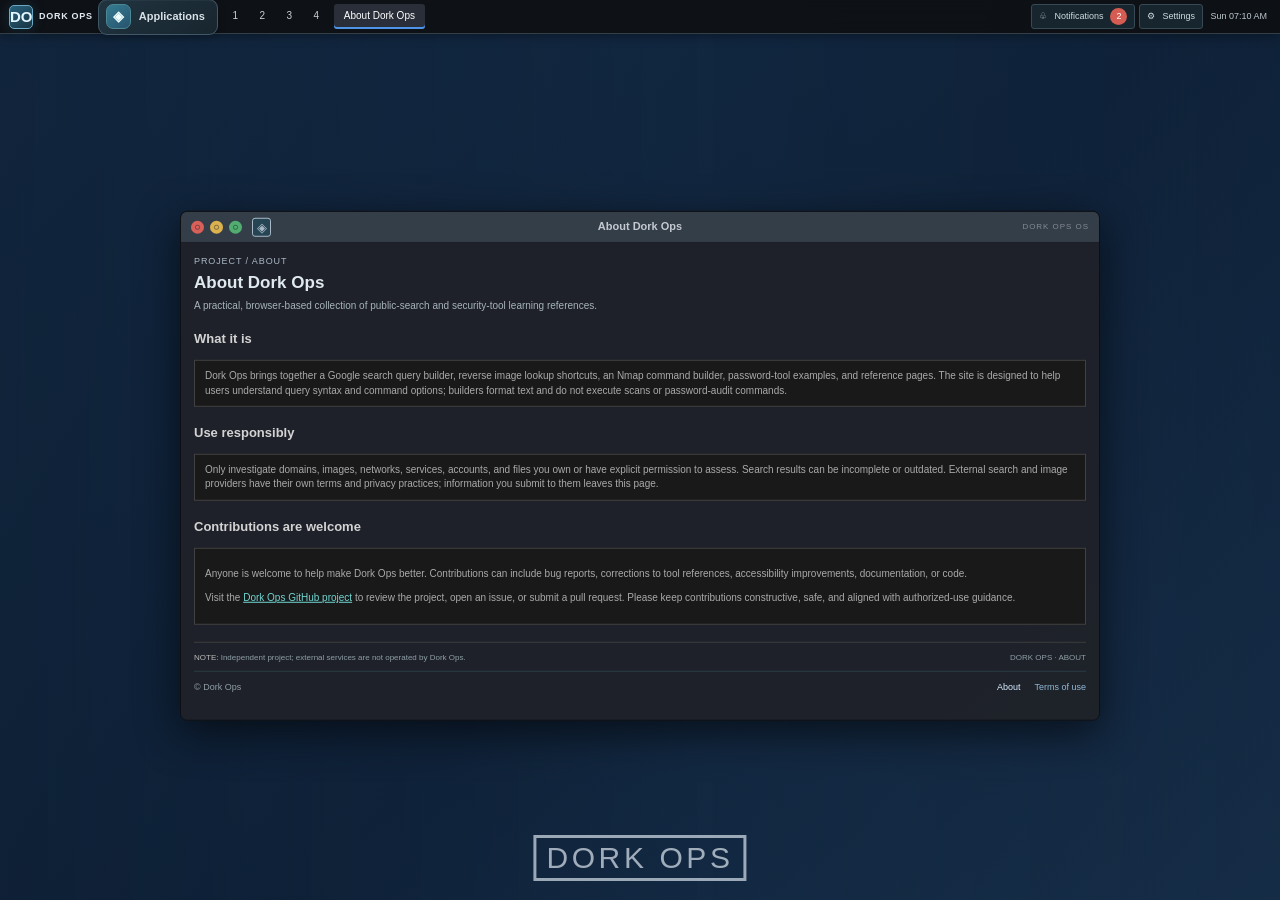
==== commit 8af0605f: "Add files via upload" ====
--- a/about.html
+++ b/about.html
@@ -21,7 +21,7 @@
         <div class="side-label">SEARCH TOOLS</div>
         <a class="nav-btn" href="dork-engine.html"><span aria-hidden="true">»</span><span>Google Dorking Lab</span></a>
         <a class="nav-btn" href="dork-engine.html#p2"><span aria-hidden="true">»</span><span>Image Lookup</span></a>
-        <a class="nav-btn" href="dork-engine.html#p3"><span aria-hidden="true">»</span><span>Nmap Lab</span></a>
+        <a class="nav-btn" href="dork-engine.html#p3"><span aria-hidden="true">»</span><span>Nmap Operators</span></a>
         <a class="nav-btn" href="dork-engine.html#p4"><span aria-hidden="true">»</span><span>Password tools lab</span></a>
       </div>
       <div>
--- a/styles.css
+++ b/styles.css
@@ -1158,17 +1158,17 @@
   padding: 0 !important;
   overflow-x: hidden !important;
   overflow-y: auto !important;
-  scrollbar-width: auto !important;
-  -ms-overflow-style: auto !important;
+  scrollbar-width: none !important;
+  -ms-overflow-style: none !important;
 }
 body.embedded-app * {
-  scrollbar-width: auto;
-  -ms-overflow-style: auto;
+  scrollbar-width: none;
+  -ms-overflow-style: none;
 }
 body.embedded-app *::-webkit-scrollbar {
-  display: block;
-  width: 8px;
-  height: 8px;
+  display: none;
+  width: 0;
+  height: 0;
 }
 body.embedded-app *::-webkit-scrollbar-thumb {
   border: 2px solid transparent;
@@ -1176,3 +1176,380 @@
   background: #59616e;
   background-clip: padding-box;
 }
+
+.lab-section-nav {
+  position: sticky;
+  z-index: 4;
+  top: 0;
+  display: flex;
+  gap: 6px;
+  margin: 0 0 13px;
+  padding: 5px;
+  overflow-x: auto;
+  border: 1px solid #526c794d;
+  border-radius: 10px;
+  background: rgba(16, 27, 36, .96);
+  box-shadow: 0 8px 18px rgba(0, 0, 0, .18);
+  scrollbar-width: thin;
+  -webkit-overflow-scrolling: touch;
+}
+.lab-section-tab {
+  min-height: 42px;
+  flex: 1 0 auto;
+  padding: 8px 14px;
+  border: 1px solid transparent;
+  border-radius: 7px;
+  background: transparent;
+  color: #aabdc6;
+  cursor: pointer;
+  font-size: 11px;
+  font-weight: 650;
+  transition: background 150ms ease, border-color 150ms ease, color 150ms ease;
+}
+.lab-section-tab:hover { background: #253b47; color: #f0f7fa; }
+.lab-section-tab[aria-selected="true"] { border-color: #4fc2b277; background: linear-gradient(135deg, #214644, #22384b); color: #e4fffa; }
+.lab-section-tab:focus-visible { outline: 2px solid #53d6c6; outline-offset: 2px; }
+.lab-learning-panel, .lab-practice-panel, .lab-check-panel { min-width: 0; }
+.lab-learning-intro { margin: 0 0 13px; padding: clamp(15px, 3vw, 23px); border: 1px solid #70a9c12b; border-radius: 12px; background: radial-gradient(ellipse at 95% 0, #24596a55, transparent 45%), linear-gradient(130deg, #1b3341, #182934); }
+.lab-learning-kicker { display: block; color: #6fdbcb; font-size: 9px; font-weight: 750; letter-spacing: .13em; }
+.lab-learning-intro h3 { margin: 5px 0 7px; color: #f0f7fa; font-size: clamp(17px, 2.5vw, 22px); }
+.lab-learning-intro p { max-width: 750px; margin: 0; color: #afc3cc; font-size: 12px; line-height: 1.65; }
+.lab-learning-scenario { margin: 0 0 13px; padding: 13px 15px; border: 1px solid #c5a36342; border-radius: 10px; background: linear-gradient(110deg, #453c2b66, #263440); }
+.lab-learning-scenario strong { color: #f2d899; font-size: 9px; letter-spacing: .11em; }
+.lab-learning-scenario p { margin: 4px 0 0; color: #d0d0c7; font-size: 11px; line-height: 1.6; }
+.lab-learning-steps, .lab-check-panel { margin: 0 0 13px; padding: clamp(14px, 2.5vw, 20px); border: 1px solid #465d694f; border-radius: 11px; background: rgba(23, 36, 46, .95); }
+.lab-learning-steps h3, .lab-check-panel h3 { margin: 0 0 11px; color: #e5eef2; font-size: 14px; line-height: 1.45; }
+.lab-learning-steps ol { display: grid; gap: 8px; margin: 0; padding-left: 22px; color: #b8c8cf; font-size: 11px; line-height: 1.6; }
+.lab-learning-steps li { padding-left: 3px; }
+.lab-learning-steps li::marker { color: #64d1c2; font-weight: 750; }
+.lab-learning-grid { display: grid; grid-template-columns: repeat(2, minmax(0, 1fr)); gap: 10px; }
+.lab-learning-card { min-width: 0; padding: 14px; border: 1px solid #465b674f; border-radius: 10px; background: linear-gradient(145deg, #1b2d38, #172630); }
+.lab-learning-card h3 { margin: 0 0 6px; color: #dce9ed; font-size: 12px; }
+.lab-learning-card p { margin: 0; color: #adbec6; font-size: 10px; line-height: 1.65; }
+.lab-learning-card:last-child { border-color: #c69f5c42; background: linear-gradient(145deg, #352f25, #242b30); }
+.lab-learning-card:last-child h3 { color: #f0d89c; }
+.lab-check-panel > .lab-learning-kicker { margin-bottom: 6px; }
+.lab-quiz-options { display: grid; gap: 7px; margin: 0 0 12px; padding: 12px; border: 1px solid #4c647047; border-radius: 9px; }
+.lab-quiz-options legend { padding: 0 5px; color: #a9bdc6; font-size: 10px; }
+.lab-quiz-option { display: flex; min-height: 40px; align-items: center; gap: 9px; padding: 8px 10px; border: 1px solid #ffffff12; border-radius: 7px; background: #1b2b35; color: #cbd8dd; cursor: pointer; font-size: 11px; }
+.lab-quiz-option:focus-within, .lab-quiz-option:has(input:checked) { border-color: #55c8bc88; background: #1d393c; }
+.lab-quiz-option input { flex: 0 0 auto; accent-color: #55c8bc; }
+.lab-quiz-submit { min-height: 40px; padding: 8px 14px; border-color: #4bafa9; background: linear-gradient(135deg, #245c62, #2c5573); color: #eefcfb; font-weight: 700; cursor: pointer; }
+.lab-quiz-feedback { min-height: 1.5em; margin: 10px 0 0; color: #c0cdd2; font-size: 11px; line-height: 1.55; }
+.lab-quiz-feedback[data-result="correct"] { color: #91e0ba; }
+.lab-quiz-feedback[data-result="incorrect"], .lab-quiz-feedback[data-result="incomplete"] { color: #f0cd88; }
+.notification-card { position: relative; padding: 12px 42px 12px 12px; }
+.notification-card-dismiss { position: absolute; top: 7px; right: 7px; display: grid; width: 28px; height: 28px; place-items: center; border: 1px solid #56687566; border-radius: 7px; background: #12212a; color: #a8bbc4; cursor: pointer; font-size: 19px; line-height: 1; }
+.notification-card-dismiss:hover { border-color: #d18b78; background: #472e32; color: #fff; }
+.notification-restore { min-height: 38px; padding: 7px 10px; border: 1px solid #526b79; border-radius: 7px; background: #233642; color: #d7e5ec; cursor: pointer; font-size: 10px; }
+.notification-restore:hover { background: #2b4654; }
+.notification-restore:focus-visible, .notification-card-dismiss:focus-visible { outline: 2px solid #55d5c7; outline-offset: 2px; }
+.applications-toggle { min-height: 36px; padding: 4px 12px 4px 7px; border-color: #405867; border-radius: 9px; background: linear-gradient(145deg, #203440, #18252e); box-shadow: inset 0 1px #ffffff0a, 0 2px 8px #0003; font-weight: 650; }
+.applications-glyph { display: grid; width: 25px; height: 25px; place-items: center; border: 1px solid #4b8794; border-radius: 7px; background: linear-gradient(145deg, #347c91, #28536e); color: #efffff; font-size: 14px; }
+.applications-toggle:hover, .applications-toggle[aria-expanded="true"] { border-color: #63d1c3; background: linear-gradient(145deg, #294a55, #20374a); }
+.application-item { min-height: 44px; border: 1px solid transparent; border-radius: 8px; transition: background 140ms ease, border-color 140ms ease; }
+.application-item:hover { border-color: #5b819366; background: linear-gradient(100deg, #2c4050, #25323e); }
+
+@media (max-width: 640px) {
+  .lab-section-nav { top: 0; gap: 4px; margin-bottom: 10px; padding: 4px; border-radius: 9px; }
+  .lab-section-tab { min-height: 44px; padding: 8px 11px; font-size: 10px; }
+  .lab-learning-grid { grid-template-columns: 1fr; gap: 8px; }
+  .lab-learning-card, .lab-learning-steps, .lab-check-panel { border-radius: 9px; }
+  .lab-learning-intro { border-radius: 10px; }
+}
+
+@media (prefers-reduced-motion: reduce) {
+  .lab-section-tab, .applications-toggle, .application-item { transition: none; }
+}
+
+.nmap-hero-meta { display: flex; align-items: center; gap: 8px; padding: 9px 11px; border: 1px solid #345448; border-radius: 8px; background: #14251e; color: #a9c9b4; font-size: 9px; letter-spacing: .08em; white-space: nowrap; }
+.nmap-live-dot { width: 7px; height: 7px; border-radius: 50%; background: #7ed69a; box-shadow: 0 0 10px #7ed69a88; }
+.nmap-workspace-nav { position: sticky; z-index: 5; top: 5px; display: flex; flex-wrap: wrap; gap: 6px; margin: 0 0 14px; padding: 7px; border: 1px solid #344a51; border-radius: 10px; background: rgba(16, 27, 33, .96); box-shadow: 0 8px 24px #0004; backdrop-filter: blur(12px); }
+.nmap-workspace-nav a { display: inline-flex; min-height: 34px; align-items: center; gap: 8px; padding: 6px 11px; border: 1px solid transparent; border-radius: 7px; color: #c6d5d5; font-size: 10px; text-decoration: none; transition: background 150ms ease, border-color 150ms ease, color 150ms ease; }
+.nmap-workspace-nav a span { color: #80d79e; font: 10px Consolas, monospace; }
+.nmap-workspace-nav a:hover, .nmap-workspace-nav a:focus-visible { border-color: #426f59; background: #1d352a; color: #effff1; }
+.nmap-guide-panel, .nmap-library-panel, .nmap-builder-panel { scroll-margin-top: 62px; margin: 0 0 16px; padding: clamp(13px, 2vw, 20px); border: 1px solid #344950; border-radius: 12px; background: linear-gradient(145deg, rgba(23, 39, 42, .98), rgba(20, 31, 38, .98)); box-shadow: 0 12px 28px #0002; }
+.nmap-section-heading { display: flex; align-items: flex-start; justify-content: space-between; gap: 12px; margin-bottom: 12px; }
+.nmap-section-heading h2 { margin: 3px 0 4px; color: #e0efec; font-size: clamp(17px, 2.4vw, 22px); }
+.nmap-section-heading > div > p { max-width: 720px; margin: 5px 0 0; color: #aabbbd; font-size: 10px; line-height: 1.6; }
+.nmap-kicker { color: #82d39c; font-size: 8px; font-weight: 700; letter-spacing: .15em; }
+.nmap-doc-link { flex: 0 0 auto; margin-top: 3px; padding: 8px 10px; border: 1px solid #3c6654; border-radius: 7px; background: #182d24; color: #b9e8c4; font-size: 9px; text-decoration: none; }
+.nmap-doc-link:hover { border-color: #79c58e; background: #203b2d; }
+.nmap-guide-intro { max-width: 850px; margin: 0 0 13px; color: #c1cecc; font-size: 11px; line-height: 1.75; }
+.nmap-guide-grid { display: grid; grid-template-columns: repeat(4, minmax(0, 1fr)); gap: 8px; }
+.nmap-guide-step { min-width: 0; padding: 12px; border: 1px solid #354d49; border-radius: 9px; background: linear-gradient(155deg, #1b302b, #18262c); transition: transform 150ms ease, border-color 150ms ease; }
+.nmap-guide-step:hover { transform: translateY(-2px); border-color: #568566; }
+.nmap-guide-step > span { display: grid; width: 26px; height: 26px; place-items: center; border: 1px solid #49795c; border-radius: 8px; background: #203c2b; color: #9ce1a8; font: 10px Consolas, monospace; }
+.nmap-guide-step h3 { margin: 10px 0 5px; color: #d7e8df; font-size: 11px; }
+.nmap-guide-step p { margin: 0; color: #a6b8b4; font-size: 9px; line-height: 1.65; }
+.nmap-guide-details { margin-top: 10px; padding: 10px 12px; border: 1px solid #33494a; border-radius: 8px; background: #142127; color: #d0dfdc; font-size: 10px; }
+.nmap-guide-details summary, .nmap-option-details summary { width: fit-content; cursor: pointer; color: #b6dfc1; font-weight: 650; }
+.nmap-state-grid { display: grid; grid-template-columns: 1fr 1fr; gap: 7px 14px; padding-top: 7px; }
+.nmap-state-grid p { display: grid; grid-template-columns: 105px minmax(0, 1fr); gap: 8px; margin: 0; color: #9eafae; line-height: 1.55; }
+.nmap-state-grid code { color: #a8e1b4; }
+.nmap-library-tools { display: flex; flex-wrap: wrap; align-items: end; gap: 7px; padding: 10px; border: 1px solid #344b4e; border-radius: 9px; background: #142229; }
+.nmap-search-wrap { display: flex; min-width: min(300px, 100%); flex: 1 1 260px; min-height: 36px; align-items: center; gap: 7px; padding: 0 9px; border: 1px solid #3b5559; border-radius: 7px; background: #0e191f; color: #82d39c; }
+.nmap-search-wrap input { width: 100%; min-width: 0; height: 34px; border: 0; outline: 0; background: transparent; color: #e0ebea; font-size: 10px; }
+.nmap-search-wrap input:focus-visible { outline: 0; }
+.nmap-search-wrap:focus-within { outline: 2px solid #67c593; outline-offset: 2px; }
+.nmap-filter-wrap { display: grid; gap: 3px; color: #9db2b4; font-size: 8px; }
+.nmap-filter-wrap select { min-height: 36px; max-width: 210px; padding: 5px 25px 5px 8px; border: 1px solid #3b5559; border-radius: 7px; background: #0e191f; color: #d9e6e5; font-size: 9px; }
+.nmap-tool-button { min-height: 36px; padding: 6px 9px; border: 1px solid #3d5c50; border-radius: 7px; background: #1a3027; color: #bfdfc8; cursor: pointer; font-size: 9px; transition: border-color 140ms ease, background 140ms ease; }
+.nmap-tool-button:hover, .nmap-tool-button[aria-pressed="true"] { border-color: #68b97d; background: #244333; color: #effff1; }
+.nmap-reset { border-color: #465660; background: #202e35; color: #bfced2; }
+.nmap-library-status { display: flex; flex-wrap: wrap; justify-content: space-between; gap: 5px 12px; min-height: 28px; padding: 1px 3px; }
+.nmap-library-status .note { margin: 6px 0; }
+.nmap-empty { margin: 9px 0; padding: 14px; border: 1px dashed #466055; border-radius: 8px; color: #b8c7c5; text-align: center; }
+.nmap-option-section { margin: 12px 0 0; padding: 12px; border: 1px solid #30474b; border-radius: 10px; background: rgba(15, 27, 33, .62); }
+.nmap-option-section > h2 { margin: 0; color: #dceae5; font-size: 14px; }
+.nmap-option-section > .operator-intro { margin: 3px 0 9px; color: #9eafb0; font-size: 9px; line-height: 1.6; }
+.nmap-option-section .operator-list { display: grid; grid-template-columns: repeat(2, minmax(0, 1fr)); gap: 8px; }
+.nmap-card.operator-card { min-width: 0; margin: 0; padding: 11px; border: 1px solid #33484a; border-radius: 9px; background: linear-gradient(150deg, #19282d, #162126); transition: border-color 140ms ease, transform 140ms ease; }
+.nmap-card.operator-card:hover { transform: translateY(-1px); border-color: #527b61; }
+.nmap-card .operator-title { display: flex; flex-wrap: wrap; align-items: center; gap: 6px; }
+.nmap-card .operator-title > code { flex: 1 1 auto; color: #b2e4b8; font: 600 11px/1.45 Consolas, "Courier New", monospace; overflow-wrap: anywhere; }
+.nmap-card .operator-status { border-color: #3a5447; border-radius: 999px; background: #1e3028; color: #b0cfb7; font-size: 8px; }
+.nmap-favorite { min-height: 26px; padding: 3px 7px; border: 1px solid #3d574a; border-radius: 6px; background: #182820; color: #b8d9bd; cursor: pointer; font-size: 8px; }
+.nmap-favorite:hover, .nmap-favorite[aria-pressed="true"] { border-color: #66a976; background: #25402d; color: #d9f6dc; }
+.nmap-option-summary { margin: 8px 0; color: #c0cecc; font-size: 9px; line-height: 1.65; }
+.nmap-option-details { margin: 8px 0; padding: 8px; border: 1px solid #2f4646; border-radius: 7px; background: #132126; color: #b8c7c5; font-size: 8px; }
+.nmap-option-details summary { font-size: 8px; }
+.nmap-practical-grid { display: grid; gap: 6px; margin-top: 8px; }
+.nmap-practical-grid p { display: grid; grid-template-columns: 93px minmax(0, 1fr); gap: 7px; margin: 0; line-height: 1.55; }
+.nmap-practical-grid strong { color: #a9d7b3; font-size: 8px; }
+.nmap-practical-grid span { color: #9eafad; }
+.nmap-card .operator-query { display: grid; grid-template-columns: minmax(0, 1fr) auto; align-items: center; gap: 8px; margin-top: 8px; padding: 7px; border: 1px solid #2d4540; border-radius: 7px; background: #0d1917; }
+.nmap-card .operator-query > code { min-width: 0; color: #b9dbbf; font: 9px/1.6 Consolas, "Courier New", monospace; overflow-wrap: anywhere; }
+.nmap-card .operator-actions .btn { border-radius: 6px; border-color: #3d6250; background: #1b3226; color: #c1e0c8; font-size: 8px; white-space: nowrap; }
+.nmap-builder-panel { padding-bottom: 10px; }
+.nmap-option-section[hidden] { display: none !important; }
+
+@media (max-width: 850px) {
+  .nmap-guide-grid { grid-template-columns: repeat(2, minmax(0, 1fr)); }
+  .nmap-option-section .operator-list { grid-template-columns: 1fr; }
+}
+@media (max-width: 560px) {
+  .nmap-hero-meta { width: fit-content; white-space: normal; }
+  .nmap-workspace-nav { top: 0; }
+  .nmap-workspace-nav a { flex: 1 1 auto; justify-content: center; padding-inline: 7px; }
+  .nmap-section-heading { display: grid; }
+  .nmap-guide-grid, .nmap-state-grid { grid-template-columns: 1fr; }
+  .nmap-state-grid p { grid-template-columns: 92px minmax(0, 1fr); }
+  .nmap-library-tools > * { flex: 1 1 auto; }
+  .nmap-search-wrap { flex-basis: 100%; }
+  .nmap-filter-wrap { flex-basis: 100%; }
+  .nmap-filter-wrap select { width: 100%; max-width: none; }
+  .nmap-card .operator-query { grid-template-columns: 1fr; }
+  .nmap-card .operator-actions { justify-content: flex-start; }
+}
+@media (prefers-reduced-motion: reduce) {
+  .nmap-workspace-nav a, .nmap-guide-step, .nmap-tool-button, .nmap-card.operator-card { transition: none; }
+  .nmap-guide-step:hover, .nmap-card.operator-card:hover { transform: none; }
+}
+
+.nmap-hero-meta { border-color: #344b53; background: linear-gradient(135deg, #111c26, #14231f); color: #afc7c9; }
+.nmap-live-dot { background: #6cdbb4; box-shadow: 0 0 11px #6cdbb477; }
+.nmap-workspace-nav { border-color: #30404b; background: rgba(12, 18, 25, .97); }
+.nmap-workspace-nav a { color: #bdcbd3; }
+.nmap-workspace-nav a span { color: #6dd8bc; }
+.nmap-workspace-nav a:hover, .nmap-workspace-nav a:focus-visible { border-color: #416b70; background: #172931; color: #f1f8fa; }
+.nmap-guide-panel, .nmap-library-panel, .nmap-builder-panel { border-color: #33414c; background: linear-gradient(145deg, rgba(20, 30, 40, .99), rgba(14, 22, 31, .99)); box-shadow: 0 14px 34px #0004, inset 0 1px #ffffff08; }
+.nmap-section-heading h2 { color: #e4eef2; }
+.nmap-section-heading > div > p { color: #a6b6c0; }
+.nmap-kicker { color: #71d4be; }
+.nmap-doc-link { border-color: #3b6168; background: #14262d; color: #b7e5e3; }
+.nmap-doc-link:hover { border-color: #67c9bd; background: #193239; }
+.nmap-guide-intro { color: #c0cbd1; }
+.nmap-guide-step { border-color: #354653; background: linear-gradient(150deg, #1a2934, #141f29); }
+.nmap-guide-step:hover { border-color: #517981; }
+.nmap-guide-step > span { border-color: #426d71; background: #172e32; color: #83ddc3; }
+.nmap-guide-step h3 { color: #e0eaed; }
+.nmap-guide-step p { color: #a9b7c0; }
+.nmap-guide-details { border-color: #344752; background: #111c25; color: #d0dbe0; }
+.nmap-guide-details summary, .nmap-option-details summary { color: #a9ded8; }
+.nmap-state-grid p { color: #a8b6bf; }
+.nmap-state-grid code { color: #85dec4; }
+.nmap-library-tools { border-color: #354854; background: #111c25; }
+.nmap-search-wrap { border-color: #3a505d; background: #0c151d; color: #75d7c1; }
+.nmap-search-wrap input { color: #e0eaf0; }
+.nmap-search-wrap:focus-within { outline-color: #60cdb7; }
+.nmap-filter-wrap { color: #a4b4bd; }
+.nmap-filter-wrap select { border-color: #3a505d; background: #0c151d; color: #e0eaf0; }
+.nmap-tool-button { border-color: #3a555f; background: #172730; color: #c0d5d8; }
+.nmap-tool-button:hover, .nmap-tool-button[aria-pressed="true"] { border-color: #59a99e; background: #1a3537; color: #ecfffb; }
+.nmap-reset { border-color: #46545e; background: #202a33; color: #cad3d8; }
+.nmap-empty { border-color: #405861; color: #bdcbd1; }
+.nmap-option-section { border-color: #32424d; background: rgba(12, 20, 28, .68); }
+.nmap-option-section > h2 { color: #e2edf0; }
+.nmap-option-section > .operator-intro { color: #a7b5bd; }
+.nmap-card.operator-card { border-color: #344650; background: linear-gradient(150deg, #17232d, #121c25); }
+.nmap-card.operator-card:hover { border-color: #54777e; }
+.nmap-card .operator-title > code { color: #a6e0d2; }
+.nmap-card .operator-status { border-color: #3b535c; background: #1a2931; color: #bdd0d3; }
+.nmap-favorite { border-color: #3d5960; background: #17272d; color: #c0d5d5; }
+.nmap-favorite:hover, .nmap-favorite[aria-pressed="true"] { border-color: #55978d; background: #1c3434; color: #e0fff5; }
+.nmap-option-summary { color: #c3ced2; }
+.nmap-option-details { border-color: #344853; background: #101a22; color: #bdc9ce; }
+.nmap-practical-grid strong { color: #9ed8ca; }
+.nmap-practical-grid span { color: #a9b7bd; }
+.nmap-card .operator-query { border-color: #334a53; background: #0c151b; }
+.nmap-card .operator-query > code { color: #b8d9d2; }
+.nmap-card .operator-actions .btn { border-color: #3e6665; background: #182f30; color: #c4e8df; }
+
+body.embedded-app .lab-section-nav { border-color: #303841; background: rgba(12, 16, 21, .98); box-shadow: 0 8px 22px #0005; }
+body.embedded-app .lab-section-tab { color: #aeb8c1; }
+body.embedded-app .lab-section-tab:hover { background: #242b32; color: #eef2f4; }
+body.embedded-app .lab-section-tab[aria-selected="true"] { border-color: #5a6772; background: linear-gradient(135deg, #303941, #252d35); color: #f2f5f6; box-shadow: inset 0 1px #ffffff10; }
+body.embedded-app .lab-section-tab:focus-visible { outline-color: #a9bac5; }
+body.embedded-app .lab-learning-intro { border-color: #39434d; background: radial-gradient(ellipse at 95% 0, #45515a2b, transparent 45%), linear-gradient(130deg, #202830, #171e25); }
+body.embedded-app .lab-learning-kicker { color: #b5c2ca; }
+body.embedded-app .lab-learning-intro h3, body.embedded-app .lab-learning-steps h3 { color: #edf1f3; }
+body.embedded-app .lab-learning-intro p, body.embedded-app .lab-learning-steps ol { color: #b7c0c6; }
+body.embedded-app .lab-learning-scenario { border-color: #515961; background: linear-gradient(110deg, #32373b, #242a30); }
+body.embedded-app .lab-learning-scenario strong { color: #d5d9dc; }
+body.embedded-app .lab-learning-scenario p { color: #c1c7cb; }
+body.embedded-app .lab-learning-steps, body.embedded-app .lab-check-panel, body.embedded-app .lab-learning-card { border-color: #35404a; background: #171e25; }
+body.embedded-app .lab-learning-grid article h3 { color: #e0e6e9; }
+body.embedded-app .lab-learning-grid article p { color: #adb8bf; }
+body.embedded-app .lab-learning-steps li::marker { color: #a9bac5; }
+body.embedded-app .lab-app-section-heading { margin: 0 0 13px; padding: 4px 0 11px; border-bottom: 1px solid #313a43; }
+body.embedded-app .lab-app-section-heading h3 { margin: 5px 0; color: #e5eaed; font-size: clamp(17px, 2.4vw, 21px); }
+body.embedded-app .lab-app-section-heading p { max-width: 760px; margin: 0; color: #aab4bc; font-size: 11px; line-height: 1.65; }
+body.embedded-app .lab-command-search { display: flex; align-items: center; gap: 10px; margin: 0 0 12px; }
+body.embedded-app .lab-command-search input { flex: 1 1 auto; min-width: 0; min-height: 38px; padding: 8px 11px; border: 1px solid #39444f; border-radius: 8px; background: #10161c; color: #e5ebef; font-size: 11px; }
+body.embedded-app .lab-command-search input::placeholder { color: #87939c; }
+body.embedded-app .lab-command-search input:focus-visible { outline: 2px solid #91a4b1; outline-offset: 1px; }
+body.embedded-app .lab-command-search-status { flex: 0 0 auto; color: #96a3ad; font-size: 9px; }
+body.embedded-app .lab-command-grid, body.embedded-app .lab-image-provider-catalog { display: grid; grid-template-columns: repeat(2, minmax(0, 1fr)); gap: 9px; }
+body.embedded-app .lab-command-card { min-width: 0; padding: 12px; border: 1px solid #333e48; border-radius: 9px; background: linear-gradient(145deg, #1b232b, #151c23); box-shadow: inset 0 1px #ffffff06; }
+body.embedded-app .lab-command-card h4 { margin: 0 0 5px; color: #e2e8eb; font-size: 11px; }
+body.embedded-app .lab-command-card > p { margin: 0 0 9px; color: #aab5bc; font-size: 10px; line-height: 1.6; }
+body.embedded-app .lab-command-example { display: flex; align-items: flex-start; gap: 8px; padding: 8px; border: 1px solid #303b44; border-radius: 7px; background: #0c1217; }
+body.embedded-app .lab-command-example code { flex: 1 1 auto; min-width: 0; color: #c6d0d5; font: 10px/1.6 Consolas, "Courier New", monospace; overflow-wrap: anywhere; user-select: all; }
+body.embedded-app .lab-command-copy, body.embedded-app .lab-app-reference-link { display: inline-flex; min-height: 30px; align-items: center; justify-content: center; padding: 5px 9px; border: 1px solid #48545e; border-radius: 6px; background: #252e36; color: #d0d8dd; cursor: pointer; font-size: 9px; text-decoration: none; }
+body.embedded-app .lab-command-copy:hover, body.embedded-app .lab-app-reference-link:hover { border-color: #77858f; background: #303a43; color: #f2f4f5; }
+body.embedded-app .lab-app-reference-link { width: fit-content; margin-top: 10px; }
+body.embedded-app .lab-command-group { margin: 14px 0; padding: 13px; border: 1px solid #323d47; border-radius: 10px; background: #11181e; }
+body.embedded-app .lab-command-group-heading { margin-bottom: 10px; }
+body.embedded-app .lab-command-group-heading h4 { margin: 0 0 4px; color: #e1e7ea; font-size: 13px; }
+body.embedded-app .lab-command-group-heading p { margin: 0; color: #a9b4bb; font-size: 10px; line-height: 1.6; }
+body.embedded-app .lab-command-empty { padding: 12px; border: 1px solid #4d4542; border-radius: 8px; background: #231d1b; color: #d1c1b8; }
+body.embedded-app .lab-next-app-card { margin-top: 12px; padding: 13px; border: 1px solid #3b454d; border-radius: 9px; background: linear-gradient(135deg, #202830, #171e24); }
+body.embedded-app .lab-next-app-kicker { color: #9eabb4; font-size: 8px; font-weight: 700; letter-spacing: .13em; }
+body.embedded-app .lab-next-app-card h4 { margin: 5px 0; color: #e4e9ec; font-size: 12px; }
+body.embedded-app .lab-next-app-card p { margin: 0 0 10px; color: #b0bbc2; font-size: 10px; line-height: 1.6; }
+body.embedded-app .lab-next-app-button { min-height: 34px; padding: 7px 10px; border: 1px solid #505c66; border-radius: 7px; background: #2b343c; color: #e1e7ea; cursor: pointer; font-size: 9px; font-weight: 650; }
+body.embedded-app .lab-next-app-button:hover { border-color: #81909b; background: #37424b; }
+body.embedded-app .nmap-hero-meta { border-color: #39434c; background: #161e25; color: #b5c0c7; }
+body.embedded-app .nmap-live-dot { background: #aab9b3; box-shadow: 0 0 8px #aab9b344; }
+body.embedded-app .nmap-workspace-nav { border-color: #343e47; background: rgba(12, 17, 22, .98); }
+body.embedded-app .nmap-workspace-nav a { color: #c2cbd0; }
+body.embedded-app .nmap-workspace-nav a span, body.embedded-app .nmap-kicker { color: #aab9c2; }
+body.embedded-app .nmap-workspace-nav a:hover, body.embedded-app .nmap-workspace-nav a:focus-visible { border-color: #5b6973; background: #242d34; color: #f1f4f5; }
+body.embedded-app .nmap-guide-panel, body.embedded-app .nmap-library-panel, body.embedded-app .nmap-builder-panel { border-color: #333e48; background: linear-gradient(145deg, #171f27, #11181f); box-shadow: 0 12px 26px #0003, inset 0 1px #ffffff06; }
+body.embedded-app .nmap-section-heading h2 { color: #e4eaed; }
+body.embedded-app .nmap-section-heading > div > p, body.embedded-app .nmap-guide-intro { color: #b0bbc2; }
+body.embedded-app .nmap-doc-link { border-color: #46545f; background: #202a32; color: #cbd6db; }
+body.embedded-app .nmap-doc-link:hover { border-color: #74828d; background: #2b363f; }
+body.embedded-app .nmap-guide-step { border-color: #35414b; background: linear-gradient(150deg, #202a32, #171f26); }
+body.embedded-app .nmap-guide-step:hover { border-color: #63717a; }
+body.embedded-app .nmap-guide-step > span { border-color: #4c5861; background: #252f37; color: #c3cdd2; }
+body.embedded-app .nmap-guide-step h3, body.embedded-app .nmap-option-section > h2 { color: #e0e6e9; }
+body.embedded-app .nmap-guide-step p, body.embedded-app .nmap-option-section > .operator-intro { color: #adb8be; }
+body.embedded-app .nmap-guide-details { border-color: #36414a; background: #11181e; color: #cbd4d8; }
+body.embedded-app .nmap-guide-details summary, body.embedded-app .nmap-option-details summary { color: #c3cdd2; }
+
+body.embedded-app {
+  --page: #10151a;
+  --panel: #171d23;
+  --surface: #11171c;
+  --field: #0d1318;
+  --ink: #e1e7ea;
+  --dim: #9aa7af;
+  color-scheme: dark;
+  background: #10151a;
+}
+body.embedded-app .dorkos-topbar { background: #141a20; border-color: #2d3740; }
+body.embedded-app .dorkos-brand strong, body.embedded-app .hero h2 { color: #e7ecef; }
+body.embedded-app .dorkos-brand small, body.embedded-app .dorkos-system-status,
+body.embedded-app .system-clock, body.embedded-app .hero .sub { color: #a5b0b7; }
+body.embedded-app .shell { background: #10151a; }
+body.embedded-app .sidebar { background: #151b21; border-color: #2d3740; }
+body.embedded-app .nav-btn { color: #afb9bf; }
+body.embedded-app .nav-btn:hover, body.embedded-app .nav-btn.active { background: #252e35; color: #e5eaed; }
+body.embedded-app .side-label, body.embedded-app .side-bottom { color: #98a5ad; }
+body.embedded-app main { background: #10151a; }
+body.embedded-app .window-titlebar { border-color: #303a43; background: #1b2229; color: #d5dde1; }
+body.embedded-app .hero { border-color: #303a43; background: linear-gradient(135deg, #1b242b, #141a20); }
+body.embedded-app .hero .eyebrow, body.embedded-app .hero-code { color: #aab5bc; }
+body.embedded-app .card, body.embedded-app .scope-note, body.embedded-app .history,
+body.embedded-app .results-head, body.embedded-app .image-card, body.embedded-app .result-card {
+  border-color: #303a43;
+  background: #171e24;
+  color: #d3dce0;
+  box-shadow: 0 10px 28px #0003, inset 0 1px #ffffff05;
+}
+body.embedded-app .card-head { border-color: #303a43; }
+body.embedded-app .card-head h2, body.embedded-app .results-head h2,
+body.embedded-app .history-head h3, body.embedded-app label { color: #dce3e6; }
+body.embedded-app .field-grid input, body.embedded-app .field-grid select,
+body.embedded-app .template-row select, body.embedded-app .image-url input,
+body.embedded-app input[type="text"], body.embedded-app input[type="url"] {
+  border-color: #3a454e;
+  background: #0e1419;
+  color: #e5eaed;
+}
+body.embedded-app .field-help, body.embedded-app .note, body.embedded-app .subtle-text { color: #a2aeb5; }
+body.embedded-app .chip, body.embedded-app .btn, body.embedded-app .text-btn,
+body.embedded-app .pill { border-color: #414c55; background: #242d34; color: #d1dade; }
+body.embedded-app .chip.on, body.embedded-app .chip:hover, body.embedded-app .btn:hover,
+body.embedded-app .text-btn:hover { border-color: #697781; background: #303a42; color: #f0f3f5; }
+body.embedded-app .go { border-color: #66747c; background: #354149; color: #edf1f3; }
+body.embedded-app .go:hover { background: #414e56; }
+body.embedded-app .result-card, body.embedded-app .result-card a { color: #d8e0e3; }
+body.embedded-app .result-card code, body.embedded-app .operator-query code,
+body.embedded-app .lab-command-example code { color: #cbd5d9; }
+body.embedded-app .empty { border-color: #303a43; background: #141b21; color: #9eabb2; }
+body.embedded-app .notification, body.embedded-app .lab-next-app-card { border-color: #38434c; background: #1a2228; }
+body.embedded-app .system-button, body.embedded-app .install-button { border-color: #3a454e; background: #222b32; color: #d7dfe3; }
+body.embedded-app .system-button:hover, body.embedded-app .install-button:hover { border-color: #63717a; background: #2d373f; }
+body.embedded-app .lab-learning-intro, body.embedded-app .lab-learning-card,
+body.embedded-app .lab-command-card, body.embedded-app .lab-command-group,
+body.embedded-app .lab-command-example, body.embedded-app .lab-next-app-card {
+  box-shadow: inset 0 1px #ffffff06;
+}
+body.embedded-app :focus-visible { outline-color: #a8b5bc; }
+@media (max-width: 640px) {
+  body.embedded-app .sidebar { border-bottom-color: #303a43; }
+  body.embedded-app .field-grid, body.embedded-app .lab-command-grid,
+  body.embedded-app .lab-image-provider-catalog { grid-template-columns: 1fr; }
+}
+body.embedded-app .nmap-state-grid p, body.embedded-app .nmap-practical-grid span { color: #aeb9bf; }
+body.embedded-app .nmap-state-grid code, body.embedded-app .nmap-card .operator-title > code { color: #d0dadf; }
+body.embedded-app .nmap-library-tools { border-color: #35414a; background: #11181e; }
+body.embedded-app .nmap-search-wrap, body.embedded-app .nmap-filter-wrap select { border-color: #3a4650; background: #0d1318; color: #e0e6e9; }
+body.embedded-app .nmap-search-wrap input { color: #e0e6e9; }
+body.embedded-app .nmap-search-wrap:focus-within { outline-color: #8d9ca6; }
+body.embedded-app .nmap-filter-wrap { color: #aab6bd; }
+body.embedded-app .nmap-tool-button { border-color: #414d56; background: #202930; color: #cad3d8; }
+body.embedded-app .nmap-tool-button:hover, body.embedded-app .nmap-tool-button[aria-pressed="true"] { border-color: #687680; background: #2c363e; color: #f0f3f4; }
+body.embedded-app .nmap-reset { border-color: #46515a; background: #242c33; color: #c8d0d4; }
+body.embedded-app .nmap-empty { border-color: #46525a; color: #c4cdd1; }
+body.embedded-app .nmap-option-section, body.embedded-app .nmap-card.operator-card { border-color: #333f48; background: #141c22; }
+body.embedded-app .nmap-card.operator-card:hover { border-color: #58656e; }
+body.embedded-app .nmap-card .operator-status { border-color: #46515a; background: #242c32; color: #c3cbd0; }
+body.embedded-app .nmap-favorite { border-color: #46525a; background: #20282e; color: #c7d0d4; }
+body.embedded-app .nmap-favorite:hover, body.embedded-app .nmap-favorite[aria-pressed="true"] { border-color: #68757e; background: #2d373e; color: #f0f3f4; }
+body.embedded-app .nmap-option-summary, body.embedded-app .nmap-option-details { color: #bbc5ca; }
+body.embedded-app .nmap-option-details, body.embedded-app .nmap-card .operator-query { border-color: #333f48; background: #0e151a; }
+body.embedded-app .nmap-practical-grid strong { color: #c7d0d4; }
+body.embedded-app .nmap-card .operator-query > code { color: #c8d1d5; }
+body.embedded-app .nmap-card .operator-actions .btn { border-color: #46525a; background: #202a30; color: #d0d8dc; }
+body.embedded-app .nmap-card .operator-actions .btn:hover { border-color: #707d85; background: #2a353c; color: #f4f6f7; }
+
+@media (max-width: 640px) {
+  body.embedded-app .lab-command-grid, body.embedded-app .lab-image-provider-catalog { grid-template-columns: 1fr; }
+  body.embedded-app .lab-command-example { align-items: stretch; flex-direction: column; }
+  body.embedded-app .lab-command-copy { align-self: flex-start; }
+  body.embedded-app .lab-command-search { align-items: stretch; flex-direction: column; }
+}
